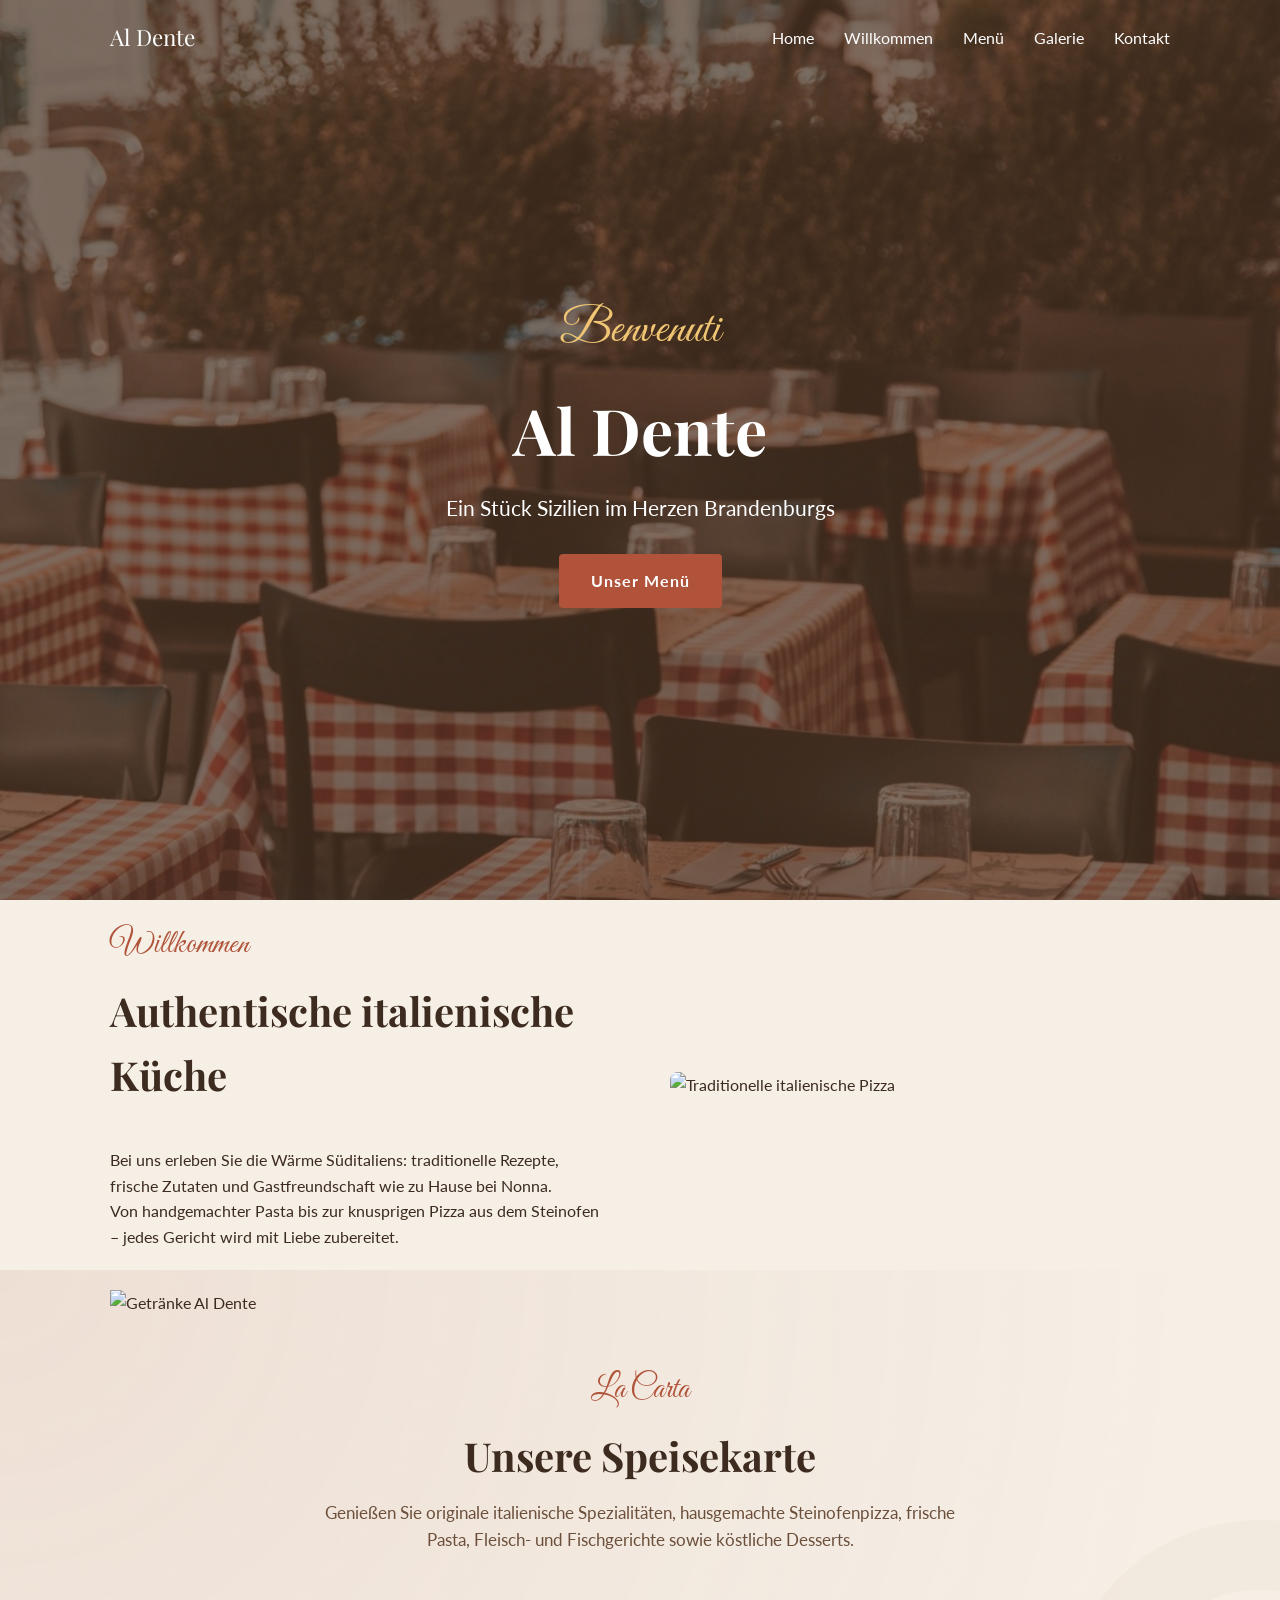
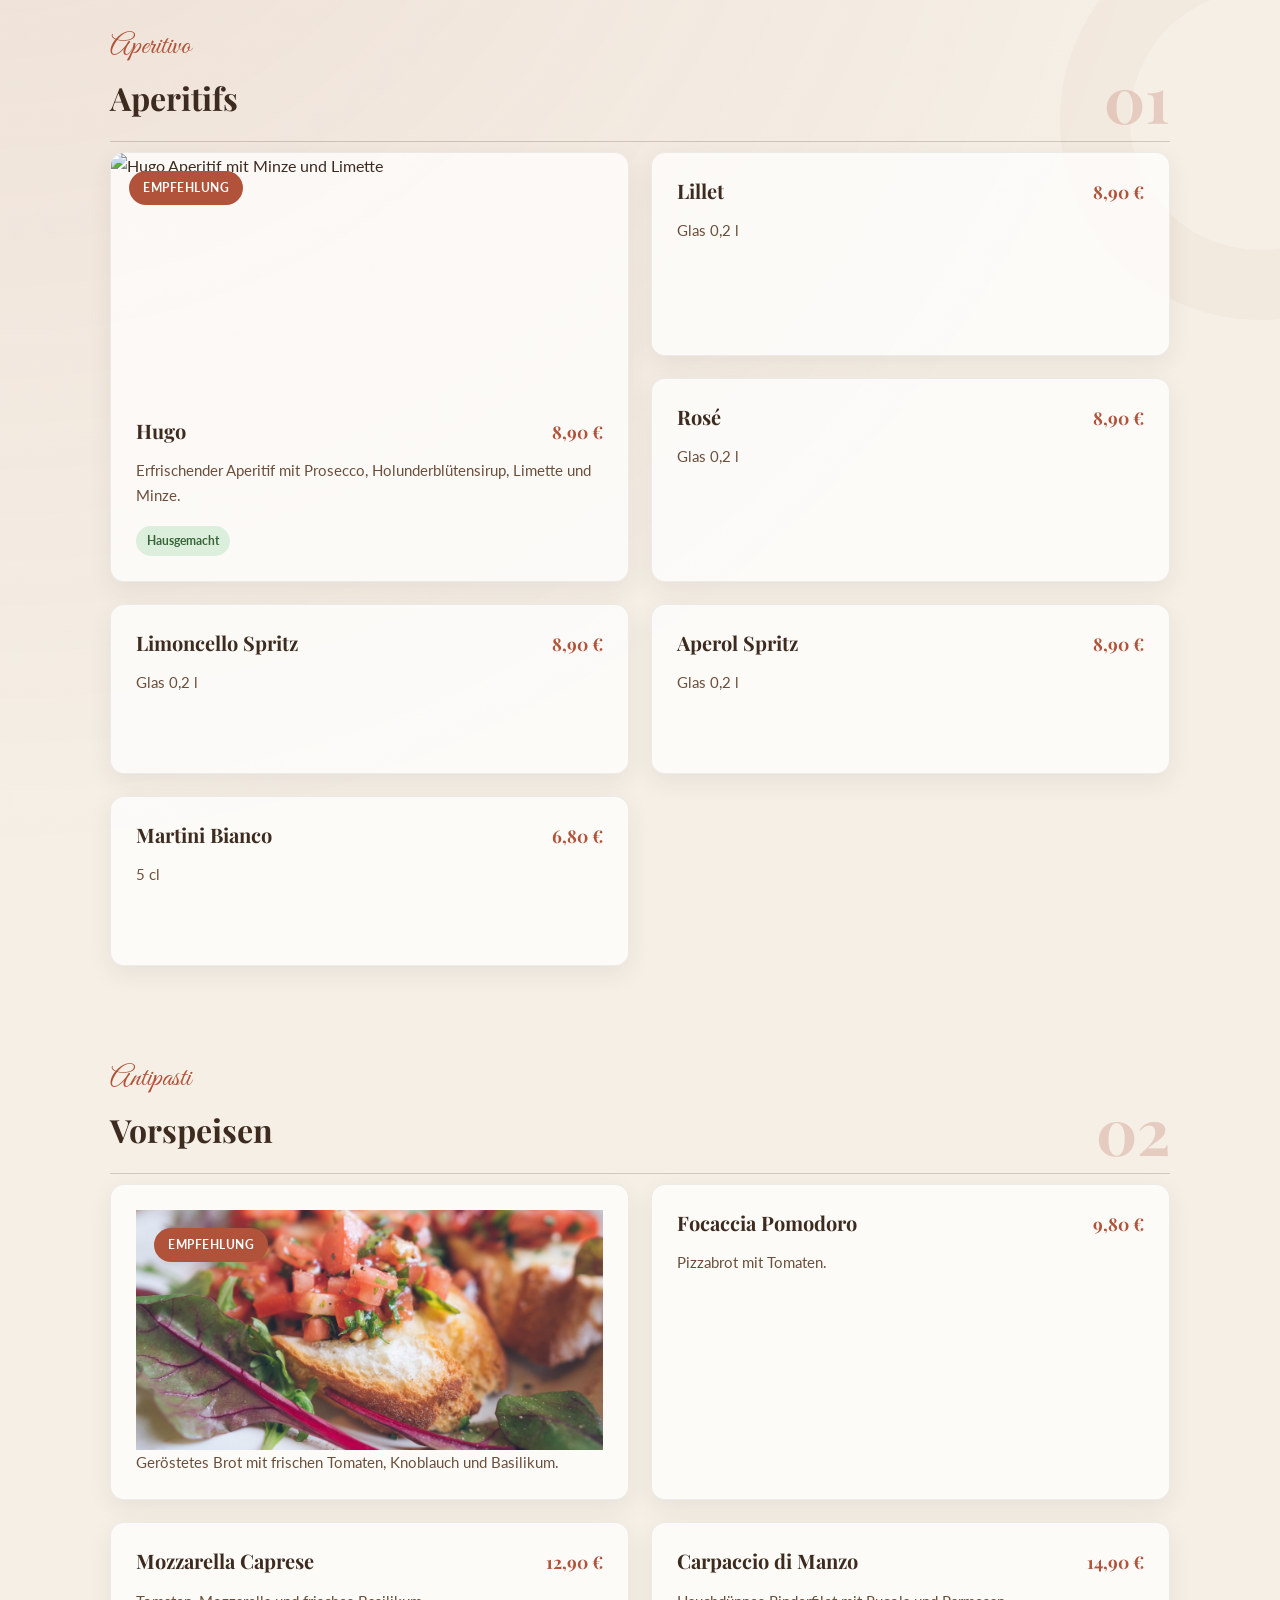
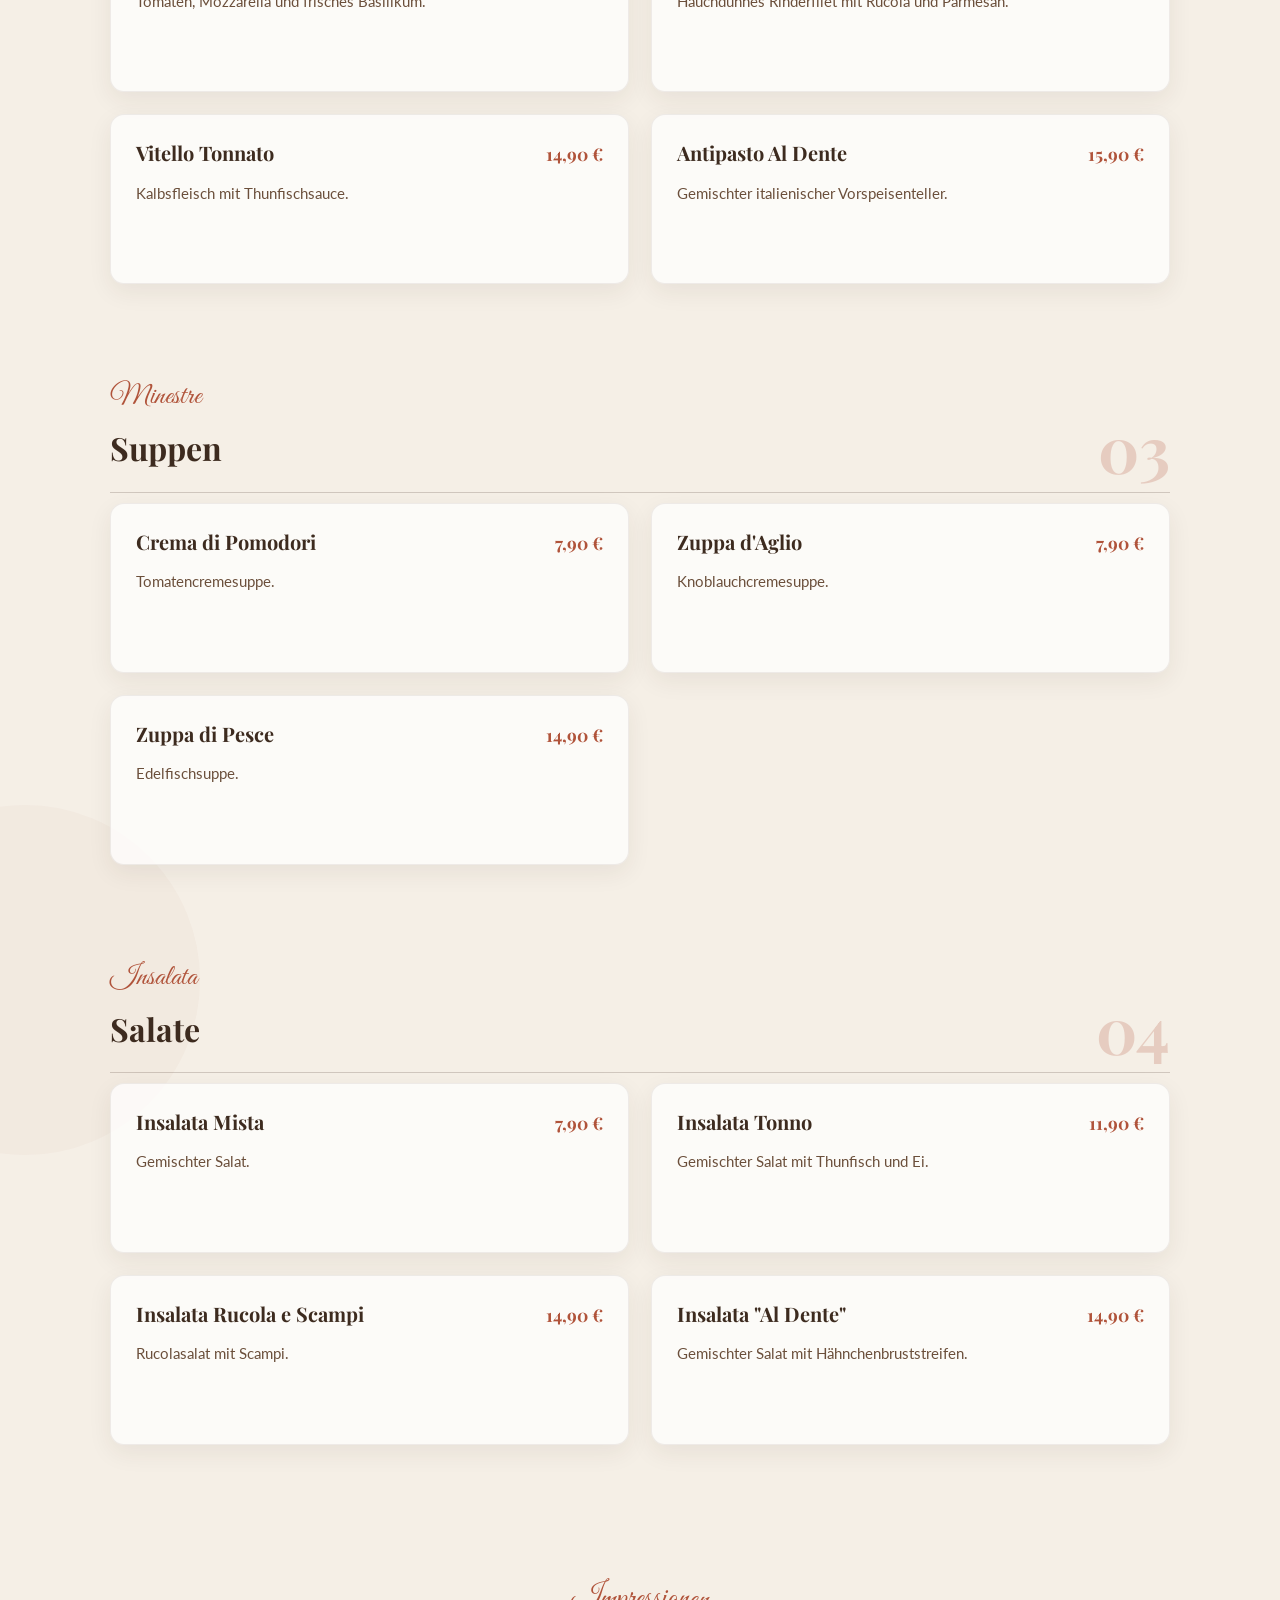
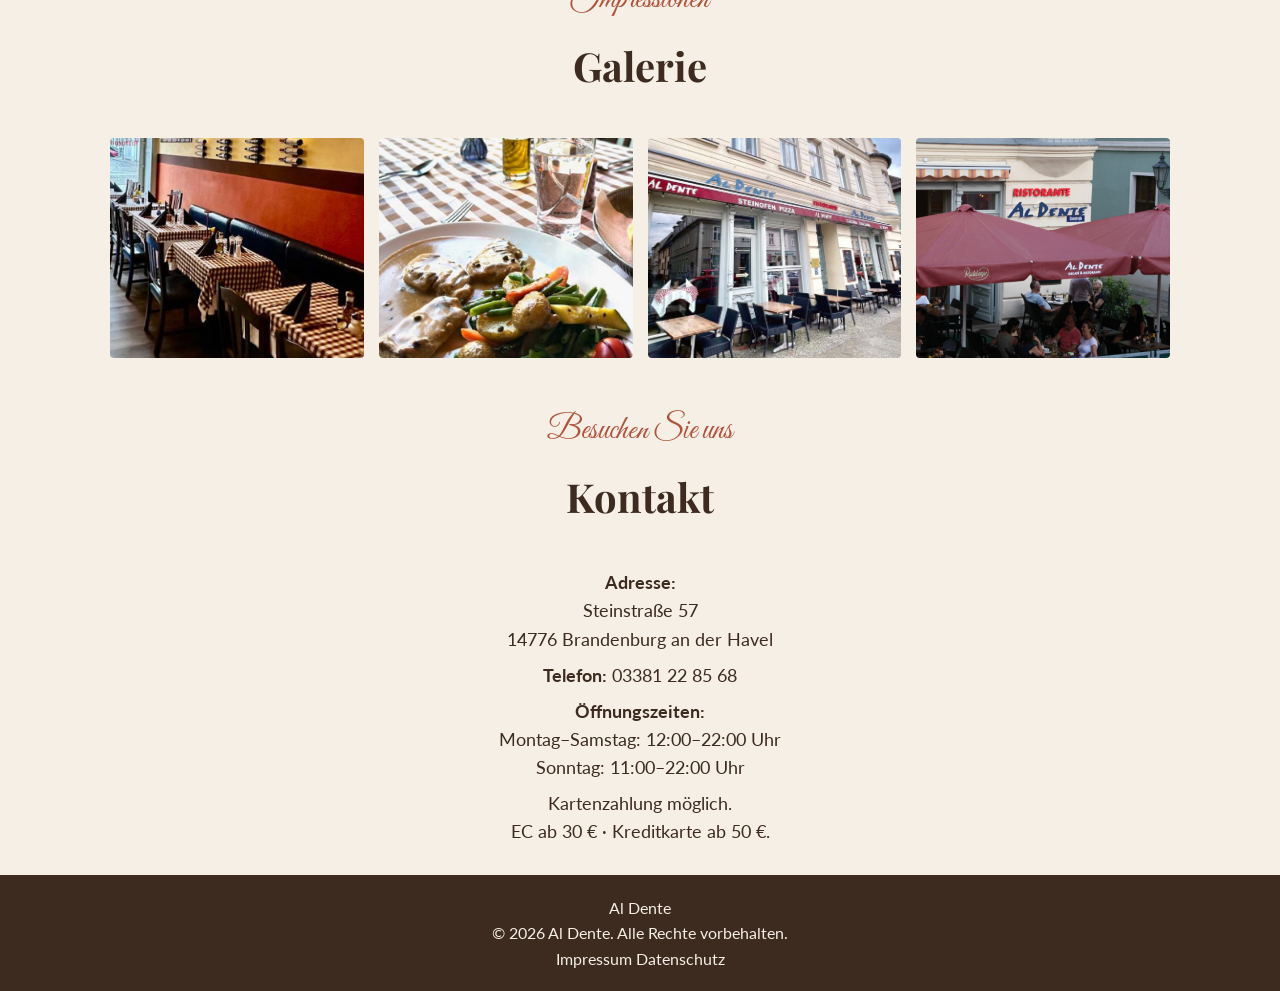
==== index.html @ 830a0940 "Update index.html" ====
<!DOCTYPE html>
<html lang="de">
<head>
  <!-- Zeichensatz UTF-8 = Umlaute (ä, ö, ü) werden korrekt angezeigt -->
  <meta charset="UTF-8" />

  <!-- Damit die Seite auf Handys richtig skaliert wird -->
  <meta name="viewport" content="width=device-width, initial-scale=1.0" />

  <!-- Kurze Beschreibung für Google -->
  <meta name="description" content="Al Dente - Italienische Küche in Brandenburg" />

  <!-- Titel im Browser-Tab -->
  <title>Al Dente - Ein Stück Sizilien in Brandenburg</title>

  <!-- Google Fonts einbinden (elegante Schriftarten für ein Restaurant) -->
  <link rel="preconnect" href="https://fonts.googleapis.com" />
  <link rel="preconnect" href="https://fonts.gstatic.com" crossorigin />
  <link
    href="https://fonts.googleapis.com/css2?family=Playfair+Display:wght@400;700&family=Great+Vibes&family=Lato:wght@300;400;700&display=swap"
    rel="stylesheet"
  />

  <!-- Unsere eigene CSS-Datei einbinden -->
  <link rel="stylesheet" href="style.css" />
</head>

<body>

  <!-- ============================================= -->
  <!-- NAVIGATION (oben, bleibt beim Scrollen sichtbar) -->
  <!-- ============================================= -->
  <header class="header" id="header">
    <nav class="nav">
      <!-- Logo / Name links -->
      <a href="#home" class="logo">Al Dente</a>

      <!-- Burger-Button, nur auf dem Handy sichtbar -->
      <button class="burger" id="burger" aria-label="Menü öffnen">
        <span></span>
        <span></span>
        <span></span>
      </button>

      <!-- Menülinks. Href #home springt zum Element mit id="home" -->
      <ul class="nav-links" id="nav-links">
        <li><a href="#home">Home</a></li>
        <li><a href="#willkommen">Willkommen</a></li>
        <li><a href="#menu">Menü</a></li>
        <li><a href="#galerie">Galerie</a></li>
        <li><a href="/kontakt.html">Kontakt</a></li>
      </ul>
    </nav>
  </header>

  <!-- ============================================= -->
  <!-- HERO: großes Bild ganz oben mit Titel        -->
  <!-- ============================================= -->
  <section class="hero" id="home">
    <!-- Dunkle Ebene über dem Bild, damit die Schrift lesbar bleibt -->
    <div class="hero-overlay"></div>

    <div class="hero-content">
      <p class="hero-sub">Benvenuti</p>
      <h1 class="hero-title">Al Dente</h1>
      <p class="hero-text">Ein Stück Sizilien im Herzen Brandenburgs</p>
      <a href="#menu" class="btn">Unser Menü</a>
    </div>
  </section>

  <!-- ============================================= -->
  <!-- WILLKOMMEN: Text links, Bild rechts          -->
  <!-- ============================================= -->
  <section class="section willkommen" id="willkommen">
    <div class="container two-col">
      <div class="col-text">
        <p class="script">Willkommen</p>
        <h2>Authentische italienische Küche</h2>
        <p>
          Bei uns erleben Sie die Wärme Süditaliens: traditionelle Rezepte,
          frische Zutaten und Gastfreundschaft wie zu Hause bei Nonna.
        </p>
        <p>
          Von handgemachter Pasta bis zur knusprigen Pizza aus dem Steinofen –
          jedes Gericht wird mit Liebe zubereitet.
        </p>
      </div>
      <div class="col-image">
        <!-- alt = Text falls das Bild nicht lädt (wichtig für Barrierefreiheit) -->
        <img src="https://images.unsplash.com/photo-1513104890138-7c749659a591?w=800"
             alt="Traditionelle italienische Pizza" />
      </div>
    </div>
  </section>

  <!-- ============================================= -->
<!-- MENÜ                                          -->
<!-- ============================================= -->
<!-- ============================================= -->
<!-- SPEISEKARTE                                   -->
<!-- ============================================= -->

<section class="section menu" id="menu">

<div class="menu-decoration menu-decoration-one"></div>
<div class="menu-decoration menu-decoration-two"></div>

<div class="container">

<!-- Bild oben über der Speisekarte -->
<div class="menu-cover-image">
    <img src="/images/getränk.jpg" alt="Getränke Al Dente">
</div>

<p class="script center" style="margin-top:50px;">
    La Carta
</p>

<h2 class="center menu-main-title">
    Unsere Speisekarte
</h2>

<p class="menu-intro">
    Genießen Sie originale italienische Spezialitäten,
    hausgemachte Steinofenpizza, frische Pasta,
    Fleisch- und Fischgerichte sowie köstliche Desserts.
</p>

<!-- ========================================= -->
<!-- APERITIFS -->
<!-- ========================================= -->

<div class="menu-category">

<div class="category-heading">
<div>
<p class="category-small">Aperitivo</p>
<h3>Aperitifs</h3>
</div>

<span class="category-number">01</span>

</div>


<div class="food-grid">


<!-- Hugo mit Bild -->

<article class="food-card featured-card">

<div class="food-image">

<img 
src="/images/hugo.jpg"
alt="Hugo Aperitif mit Minze und Limette"
>

<span class="food-badge">Empfehlung</span>

</div>


<div class="food-content">

<div class="food-title-row">
<h4>Hugo</h4>
<span class="food-price">8,90 €</span>
</div>

<p>
Erfrischender Aperitif mit Prosecco,
Holunderblütensirup, Limette und Minze.
</p>

<div class="food-tags">
<span>Hausgemacht</span>
</div>

</div>

</article>



<!-- normale Karten -->


<article class="food-card">
<div class="food-content">

<div class="food-title-row">
<h4>Lillet</h4>
<span class="food-price">8,90 €</span>
</div>

<p>Glas 0,2 l</p>

</div>
</article>



<article class="food-card">
<div class="food-content">

<div class="food-title-row">
<h4>Rosé</h4>
<span class="food-price">8,90 €</span>
</div>

<p>Glas 0,2 l</p>

</div>
</article>



<article class="food-card">
<div class="food-content">

<div class="food-title-row">
<h4>Limoncello Spritz</h4>
<span class="food-price">8,90 €</span>
</div>

<p>Glas 0,2 l</p>

</div>
</article>



<article class="food-card">
<div class="food-content">

<div class="food-title-row">
<h4>Aperol Spritz</h4>
<span class="food-price">8,90 €</span>
</div>

<p>Glas 0,2 l</p>

</div>
</article>



<article class="food-card">
<div class="food-content">

<div class="food-title-row">
<h4>Martini Bianco</h4>
<span class="food-price">6,80 €</span>
</div>

<p>5 cl</p>

</div>
</article>


</div>

</div>


<!-- ========================================= -->
<!-- VORSPEISEN -->
<!-- ========================================= -->


<div class="menu-category">

<div class="category-heading">

<div>
<p class="category-small">Antipasti</p>
<h3>Vorspeisen</h3>
</div>

<span class="category-number">02</span>

</div>


<div class="food-grid">


<article class="food-card">
<div class="food-content">

<div class="food-image">
<img src="/images/bruschetta.jpg" alt="Frische Bruschetta mit Tomaten und Basilikum">
<span class="food-badge">Empfehlung</span>
</div>

<p>
Geröstetes Brot mit frischen Tomaten,
Knoblauch und Basilikum.
</p>

</div>
</article>



<article class="food-card">
<div class="food-content">

<div class="food-title-row">
<h4>Focaccia Pomodoro</h4>
<span class="food-price">9,80 €</span>
</div>

<p>
Pizzabrot mit Tomaten.
</p>

</div>
</article>



<article class="food-card">
<div class="food-content">

<div class="food-title-row">
<h4>Mozzarella Caprese</h4>
<span class="food-price">12,90 €</span>
</div>

<p>
Tomaten, Mozzarella und frisches Basilikum.
</p>

</div>
</article>



<article class="food-card">
<div class="food-content">

<div class="food-title-row">
<h4>Carpaccio di Manzo</h4>
<span class="food-price">14,90 €</span>
</div>

<p>
Hauchdünnes Rinderfilet mit Rucola und Parmesan.
</p>

</div>
</article>



<article class="food-card">
<div class="food-content">

<div class="food-title-row">
<h4>Vitello Tonnato</h4>
<span class="food-price">14,90 €</span>
</div>

<p>
Kalbsfleisch mit Thunfischsauce.
</p>

</div>
</article>



<article class="food-card">
<div class="food-content">

<div class="food-title-row">
<h4>Antipasto Al Dente</h4>
<span class="food-price">15,90 €</span>
</div>

<p>
Gemischter italienischer Vorspeisenteller.
</p>

</div>
</article>


</div>

</div>



<!-- ========================================= -->
<!-- SUPPEN -->
<!-- ========================================= -->


<div class="menu-category">

<div class="category-heading">

<div>
<p class="category-small">Minestre</p>
<h3>Suppen</h3>
</div>

<span class="category-number">03</span>

</div>


<div class="food-grid">


<article class="food-card">
<div class="food-content">
<div class="food-title-row">
<h4>Crema di Pomodori</h4>
<span class="food-price">7,90 €</span>
</div>
<p>Tomatencremesuppe.</p>
</div>
</article>


<article class="food-card">
<div class="food-content">
<div class="food-title-row">
<h4>Zuppa d'Aglio</h4>
<span class="food-price">7,90 €</span>
</div>
<p>Knoblauchcremesuppe.</p>
</div>
</article>


<article class="food-card">
<div class="food-content">
<div class="food-title-row">
<h4>Zuppa di Pesce</h4>
<span class="food-price">14,90 €</span>
</div>
<p>Edelfischsuppe.</p>
</div>
</article>


</div>

</div>


<!-- ========================================= -->
<!-- SALATE -->
<!-- ========================================= -->


<div class="menu-category">

<div class="category-heading">

<div>
<p class="category-small">Insalata</p>
<h3>Salate</h3>
</div>

<span class="category-number">04</span>

</div>


<div class="food-grid">


<article class="food-card">
<div class="food-content">
<div class="food-title-row">
<h4>Insalata Mista</h4>
<span class="food-price">7,90 €</span>
</div>
<p>Gemischter Salat.</p>
</div>
</article>


<article class="food-card">
<div class="food-content">
<div class="food-title-row">
<h4>Insalata Tonno</h4>
<span class="food-price">11,90 €</span>
</div>
<p>Gemischter Salat mit Thunfisch und Ei.</p>
</div>
</article>


<article class="food-card">
<div class="food-content">
<div class="food-title-row">
<h4>Insalata Rucola e Scampi</h4>
<span class="food-price">14,90 €</span>
</div>
<p>Rucolasalat mit Scampi.</p>
</div>
</article>


<article class="food-card">
<div class="food-content">
<div class="food-title-row">
<h4>Insalata "Al Dente"</h4>
<span class="food-price">14,90 €</span>
</div>
<p>Gemischter Salat mit Hähnchenbruststreifen.</p>
</div>
</article>


</div>

</div>


</div>

</section>

  <!-- ============================================= -->
  <!-- GALERIE                                       -->
  <!-- ============================================= -->
  <section class="section galerie" id="galerie"">
    <div class="container">
      <p class="script center">Impressionen</p>
      <h2 class="center">Galerie</h2>

      <div class="gallery-grid">
         <img src="/images/Innen.png" alt="Innen" />
        <img src="/images/Essen1.png" alt="Gericht1" />
        <img src="/images/Draußen2.png" alt="Draußen" />
        <img src="/images/Draußen.png" alt="Draußen" />
      </div>
    </div>
  </section>

  <!-- ============================================= -->
  <!-- KONTAKT                                       -->
  <!-- ============================================= -->
  <section class="section kontakt" id="kontakt">
    <div class="container center">
<p class="script" style= "font-size: 2rem">Besuchen Sie uns</p>
      <h2>Kontakt</h2>

<p>
<strong>Adresse:</strong><br>
Steinstraße 57<br>
14776 Brandenburg an der Havel
</p>

<p>
<strong>Telefon:</strong>
03381 22 85 68
</p>

<p>
<strong>Öffnungszeiten:</strong><br>
Montag–Samstag: 12:00–22:00 Uhr<br>
Sonntag: 11:00–22:00 Uhr
</p>

<p>
Kartenzahlung möglich.<br>
EC ab 30 € · Kreditkarte ab 50 €.
</p>
  </section>

  <!-- Footer -->
  <footer class="footer">

    <div class="footer-content">

      <p class="footer-title">
        Al Dente
      </p>

      <p>
        &copy; 2026 Al Dente. Alle Rechte vorbehalten.
      </p>

      <div class="footer-links">
        <a href="impressum.html">Impressum</a>
        <a href="datenschutz.html">Datenschutz</a>
      </div>

    </div>

  </footer>

  <!-- JavaScript ganz am Ende laden (Seite ist dann schon fertig) -->
  <script src="script.js"></script>
</body>
</html>
---- style.css ----
* {
  margin: 0;             /* Kein Außenabstand */
  padding: 0;            /* Kein Innenabstand */
  box-sizing: border-box;/* Padding zählt zur Gesamtbreite dazu */
}

/* :root = Wurzel des Dokuments. Hier speichern wir Farben als Variablen.
   Vorteil: Wenn ich eine Farbe ändern will, muss ich es nur an EINER Stelle machen. */
:root {
  --cream: #f5efe6;        /* Cremeweiß (Hintergrund) */
  --terracotta: #b0533a;   /* Rot-Orange (Akzent) */
  --warm-brown: #3d2b1f;   /* Warmes Dunkelbraun (Text) */
  --light-brown: #6b4f3b;
}

/* Grundschrift für die ganze Seite */
body {
  font-family: 'Lato', sans-serif;  /* Lato = moderne, gut lesbare Schrift */
  color: var(--warm-brown);         /* Textfarbe aus Variable */
  background: var(--cream);
  line-height: 1.6;                 /* Zeilenabstand für bessere Lesbarkeit */
}

/* Überschriften bekommen eine elegante Serif-Schrift */
h1, h2, h3 {
  font-family: 'Playfair Display', serif;
  font-weight: 700;
}

/* Bilder sollen nie breiter als ihr Container werden */
img {
  max-width: 100%;
  display: block;
}

/* Alle Links: kein Unterstrich, Farbe erben */
a {
  text-decoration: none;
  color: inherit;
}

/* Zentraler Container: begrenzt die Breite auf max. 1100px und zentriert */
.container {
  max-width: 1100px;
  margin: 0 auto;      /* auto links + rechts = zentriert */
  padding: 0 20px;     /* Abstand zum Rand auf schmalen Bildschirmen */
}

.center { text-align: center; }

/* Elegante Schreibschrift für kleine "Willkommen"-Texte */
.script {
  font-family: 'Great Vibes', cursive;
  color: var(--terracotta);
  font-size: 2rem;
  margin-bottom: 0.5rem;
}

/* ==========================================================
   2. NAVIGATION
   position: fixed = bleibt immer oben, auch beim Scrollen
   ========================================================== */
.header {
  position: fixed;
  top: 0;
  left: 0;
  width: 100%;
  z-index: 1000;         /* Liegt über allen anderen Elementen */
  padding: 20px 0;
  transition: all 0.3s;  /* Sanfter Übergang beim Scrollen */
  background: transparent;
}

/* Wenn die Seite gescrollt ist, fügt unser JS die Klasse .scrolled hinzu */
.header.scrolled {
  background: var(--cream);
  padding: 12px 0;
  box-shadow: 0 2px 10px rgba(0,0,0,0.1);
}

.nav {
  max-width: 1100px;
  margin: 0 auto;
  padding: 0 20px;
  display: flex;                   /* Flexbox = Elemente nebeneinander */
  justify-content: space-between;  /* Logo links, Links rechts */
  align-items: center;             /* Vertikal mittig */
}

.logo {
  font-family: 'Playfair Display', serif;
  font-size: 1.4rem;
  color: white;                    /* Weiß, weil Hero dunkel ist */
}

.header.scrolled .logo {
  color: var(--warm-brown);        /* Nach dem Scrollen dunkel */
}

/* Die Liste der Menülinks */
.nav-links {
  list-style: none;                /* Keine Punkte vor den Einträgen */
  display: flex;
  gap: 30px;                       /* Abstand zwischen den Links */
}

.nav-links a {
  color: white;
  font-weight: 400;
  transition: color 0.2s;
}

.nav-links a:hover {
  color: var(--terracotta);
}

.header.scrolled .nav-links a {
  color: var(--warm-brown);
}

/* Burger-Button ist standardmäßig unsichtbar (nur auf Handy sichtbar) */
.burger {
  display: none;
  background: none;
  border: none;
  cursor: pointer;
  flex-direction: column;
  gap: 5px;
}
.burger span {
  width: 25px;
  height: 3px;
  background: white;
}
.header.scrolled .burger span { background: var(--warm-brown); }

/* ==========================================================
   3. HERO-SEKTION
   ========================================================== */
.hero {
  height: 100vh;                   /* 100vh = 100% der Bildschirmhöhe */
  /* Hintergrundbild aus dem Internet */
  background: url('/images/hero.png')
              center/cover no-repeat;
  position: relative;              /* Damit Overlay absolut positioniert werden kann */
  display: flex;
  align-items: center;
  justify-content: center;
  color: white;
  text-align: center;
}

/* Dunkle transparente Schicht über dem Bild */
.hero-overlay {
  position: absolute;
  inset: 0;                        /* Kurzform für top/right/bottom/left: 0 */
  background: rgba(0, 0, 0, 0.30); /* Schwarz mit 55% Deckkraft */
}

.hero-content {
  position: relative;              /* Damit es ÜBER dem Overlay liegt */
  z-index: 1;
  padding: 20px;
}

.hero-sub {
  font-family: 'Great Vibes', cursive;
  font-size: 3rem;
  color: #f0c674;
}

.hero-title {
  font-size: 4rem;
  margin: 10px 0;
}

.hero-text {
  font-size: 1.3rem;
  margin-bottom: 30px;
}

/* Button-Stil */
.btn {
  display: inline-block;
  background: var(--terracotta);
  color: white;
  padding: 14px 32px;
  border-radius: 4px;
  font-weight: 700;
  letter-spacing: 1px;
  transition: background 0.2s;
}
.btn:hover { background: #8f3e29; }

/* ==========================================================
   4. ALLGEMEINE SEKTIONEN
   ========================================================== */
.section {
  padding: 20px 0;                /* Viel Luft oben + unten */
}

.section h2 {
  font-size: 2.5rem;
  margin-bottom: 40px;
}

/* Zwei-Spalten-Layout (Text + Bild) */
.two-col {
  display: grid;
  grid-template-columns: 1fr 1fr;  /* Zwei gleich breite Spalten */
  gap: 60px;
  align-items: center;
}

.col-image img {
  border-radius: 8px;
}

/* ==========================================================
   FANCY MENÜ
   ========================================================== */

.menu {
  position: relative;
  overflow: hidden;
  background:
    radial-gradient(
      circle at top left,
      rgba(176, 83, 58, 0.10),
      transparent 32%
    ),
    var(--cream);
}

.menu-main-title {
  margin-bottom: 12px !important;
}

.menu-intro {
  max-width: 650px;
  margin: 0 auto 70px;
  color: var(--light-brown);
  font-size: 1.05rem;
  text-align: center;
}

.menu-category {
  position: relative;
  margin-bottom: 90px;
}

.category-heading {
  display: flex;
  align-items: flex-end;
  justify-content: space-between;
  gap: 30px;

  margin-bottom: 10px;
  padding-bottom: 18px;

  border-bottom: 1px solid rgba(61, 43, 31, 0.20);
}

.category-heading h3 {
  margin: 0;
  color: var(--warm-brown);
  font-size: 2rem;
}

.category-small {
  margin-bottom: 2px;
  color: var(--terracotta);
  font-family: "Great Vibes", cursive;
  font-size: 1.8rem;
}

.category-number {
  color: rgba(176, 83, 58, 0.22);
  font-family: "Playfair Display", serif;
  font-size: 4rem;
  font-weight: 700;
  line-height: 0.8;
}

.category-description {
  margin: 0 0 28px;
  color: var(--light-brown);
}

.food-grid {
  display: grid;
  grid-template-columns: repeat(2, 1fr);
  gap: 22px;
}

.food-card {
  position: relative;
  overflow: hidden;

  display: flex;
  flex-direction: column;

  min-height: 170px;

  border: 1px solid rgba(61, 43, 31, 0.08);
  border-radius: 14px;

  background: rgba(255, 255, 255, 0.72);
  box-shadow: 0 8px 25px rgba(61, 43, 31, 0.07);

  transition:
    transform 0.3s ease,
    box-shadow 0.3s ease,
    border-color 0.3s ease;
}

.food-card::before {
  content: "";
  position: absolute;
  top: 0;
  left: 0;

  width: 4px;
  height: 100%;

  background: var(--terracotta);

  transform: scaleY(0);
  transform-origin: bottom;
  transition: transform 0.3s ease;
}

.food-card:hover {
  transform: translateY(-6px);
  border-color: rgba(176, 83, 58, 0.25);
  box-shadow: 0 16px 35px rgba(61, 43, 31, 0.14);
}

.food-card:hover::before {
  transform: scaleY(1);
}

.food-content {
  padding: 25px;
}

.food-title-row {
  display: flex;
  align-items: flex-start;
  justify-content: space-between;
  gap: 20px;

  margin-bottom: 12px;
}

.food-title-row h4 {
  color: var(--warm-brown);
  font-family: "Playfair Display", serif;
  font-size: 1.25rem;
  line-height: 1.25;
}

.food-price {
  flex-shrink: 0;

  color: var(--terracotta);
  font-family: "Playfair Display", serif;
  font-size: 1.1rem;
  font-weight: 700;
}

.food-content p {
  color: var(--light-brown);
  font-size: 0.96rem;
}

.food-tags {
  display: flex;
  flex-wrap: wrap;
  gap: 8px;

  margin-top: 18px;
}

.food-tags span {
  padding: 5px 11px;

  border-radius: 50px;

  background-color: #dcefdc;
  color: #376438;

  font-size: 0.78rem;
  font-weight: 700;
}

.food-tags .spicy {
  background-color: #ffd8d4;
  color: #a22d22;
}

.featured-card {
  grid-row: span 2;
}

.food-image {
  position: relative;
  height: 240px;
  overflow: hidden;
}

.food-image img {
  width: 100%;
  height: 100%;
  object-fit: cover;

  transition: transform 0.5s ease;
}

.featured-card:hover .food-image img {
  transform: scale(1.06);
}

.food-badge {
  position: absolute;
  top: 18px;
  left: 18px;

  padding: 7px 14px;

  border-radius: 50px;

  background-color: var(--terracotta);
  color: white;

  font-size: 0.78rem;
  font-weight: 700;
  letter-spacing: 0.5px;
  text-transform: uppercase;
}

/* Großes Pizza-/Salami-Bild */

.pizza-banner {
  position: relative;
  min-height: 390px;
  margin-bottom: 55px;

  display: flex;
  align-items: center;
  justify-content: center;

  overflow: hidden;

  border-radius: 16px;
  box-shadow: 0 20px 45px rgba(61, 43, 31, 0.20);
}

.pizza-banner img {
  position: absolute;
  inset: 0;

  width: 100%;
  height: 100%;
  object-fit: cover;
}

.pizza-banner-overlay {
  position: absolute;
  inset: 0;

  background:
    linear-gradient(
      90deg,
      rgba(42, 25, 16, 0.88),
      rgba(42, 25, 16, 0.35)
    );
}

.pizza-banner-content {
  position: relative;
  z-index: 1;

  width: 100%;
  max-width: 650px;
  margin-right: auto;
  padding: 60px;

  color: white;
}

.pizza-banner-content p {
  margin-bottom: 5px;

  color: #f0c674;
  font-family: "Great Vibes", cursive;
  font-size: 2.2rem;
}

.pizza-banner-content h3 {
  margin-bottom: 15px;
  font-size: 2.6rem;
  line-height: 1.15;
}

.pizza-banner-content span {
  display: block;
  max-width: 520px;
  font-size: 1.05rem;
}

/* Dekoration im Hintergrund */

.menu-decoration {
  position: absolute;
  border-radius: 50%;
  pointer-events: none;
}

.menu-decoration-one {
  top: 250px;
  right: -180px;

  width: 400px;
  height: 400px;

  border: 70px solid rgba(176, 83, 58, 0.04);
}

.menu-decoration-two {
  bottom: 400px;
  left: -150px;

  width: 350px;
  height: 350px;

  background: rgba(176, 83, 58, 0.035);
}

/* Handy */

@media (max-width: 768px) {
  .menu-intro {
    margin-bottom: 50px;
  }

  .menu-category {
    margin-bottom: 65px;
  }

  .category-heading h3 {
    font-size: 1.65rem;
  }

  .category-number {
    font-size: 3rem;
  }

  .food-grid {
    grid-template-columns: 1fr;
  }

  .featured-card {
    grid-row: auto;
  }

  .food-image {
    height: 210px;
  }

  .food-title-row {
    gap: 12px;
  }

  .food-title-row h4 {
    font-size: 1.15rem;
  }

  .pizza-banner {
    min-height: 370px;
  }

  .pizza-banner-content {
    padding: 35px 25px;
  }

  .pizza-banner-content h3 {
    font-size: 2rem;
  }
}

/* ==========================================================
   6. GALERIE
   ========================================================== */
.gallery-grid {
  display: grid;
  /* 4 Spalten auf Desktop */
  grid-template-columns: repeat(4, 1fr);
  gap: 15px;
}
.gallery-grid img {
  height: 220px;
  width: 100%;
  object-fit: cover;               /* Bild wird zugeschnitten, nicht verzerrt */
  border-radius: 4px;
}

/* ==========================================================
   7. KONTAKT & FOOTER
   ========================================================== */
.kontakt { background: rgba(176, 83, 58, 0.10), }
.kontakt p { margin: 8px 0; font-size: 1.1rem; }
.title-kontakt {font-size: 2.1rem;  }

.footer {
  background: var(--warm-brown);
  color: var(--cream);
  text-align: center;
  padding: 20px;
}

 /* ==========================================================
       7. ANFAHRT
       ========================================================== */

       .route{
      margin-top: 30px;
      font-size: 1.5rem;
     font-family: 'Playfair Display', serif;
      text-align: center;
      min-height: 100px;
      display: flex;
      align-items: center;
      justify-content: center;
      padding: 30px;
      border-radius: 8px;
      color: var(--white);
      background:
        linear-gradient(
          rgba(61, 43, 31, 0.72),
          rgba(61, 43, 31, 0.72)
        ),
        url("/images/innen1.png") center / cover no-repeat;

    }



/* ==========================================================
   8. RESPONSIVE (Handy & Tablet)
   @media = "wenn der Bildschirm max. 768px breit ist, dann..."
   ========================================================== */
@media (max-width: 768px) {

  /* Menü-Links: erst unsichtbar, werden per JS eingeblendet */
  .nav-links {
    position: absolute;
    top: 100%;
    right: 0;
    background: var(--cream);
    flex-direction: column;
    width: 200px;
    padding: 20px;
    display: none;                 /* Standardmäßig versteckt */
  }

  /* Klasse .open wird per JS gesetzt */
  .nav-links.open { display: flex; }

  .nav-links a { color: var(--warm-brown); }

  .burger { display: flex; }       /* Burger anzeigen */

  .hero-title { font-size: 2.5rem; }
  .hero-sub   { font-size: 2rem; }

  /* Zwei-Spalten werden zu einer Spalte */
  .two-col { grid-template-columns: 1fr; }

  /* Galerie: 2 statt 4 Spalten */
  .gallery-grid { grid-template-columns: 1fr 1fr; }
}
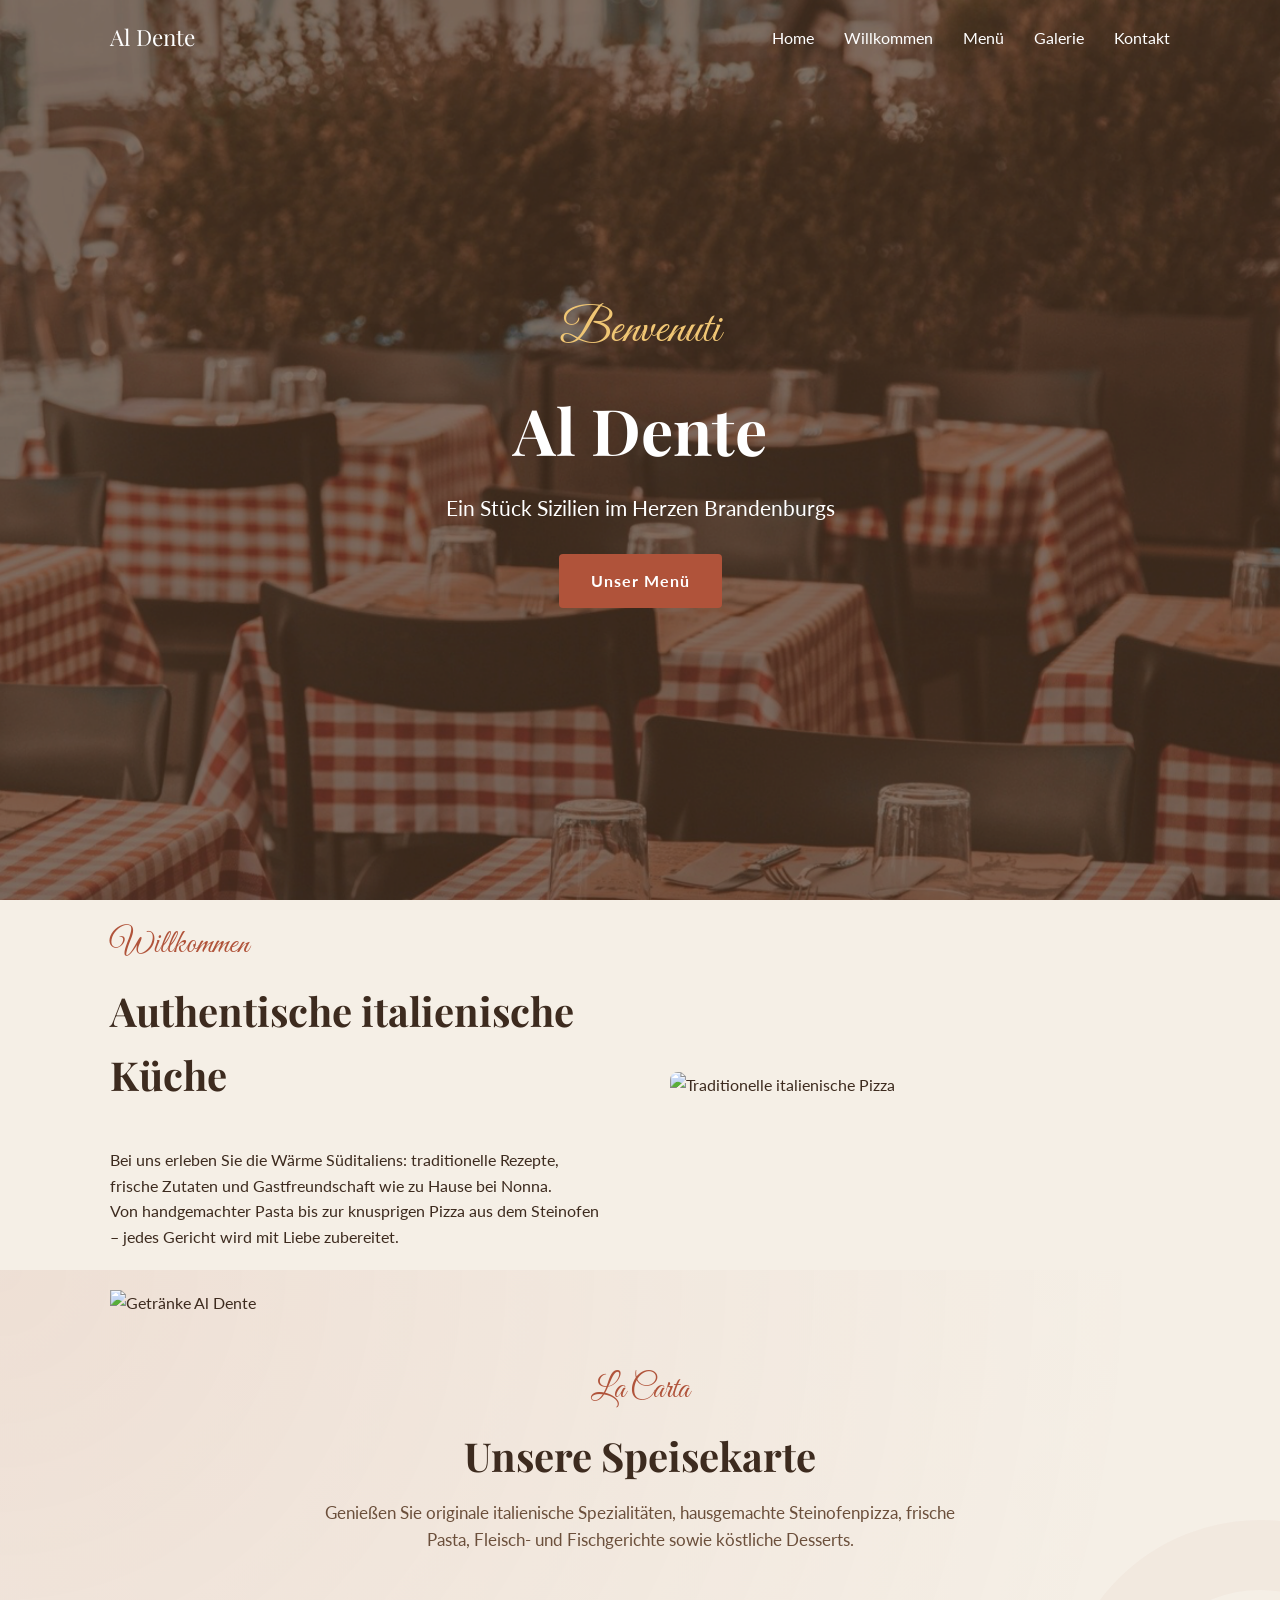
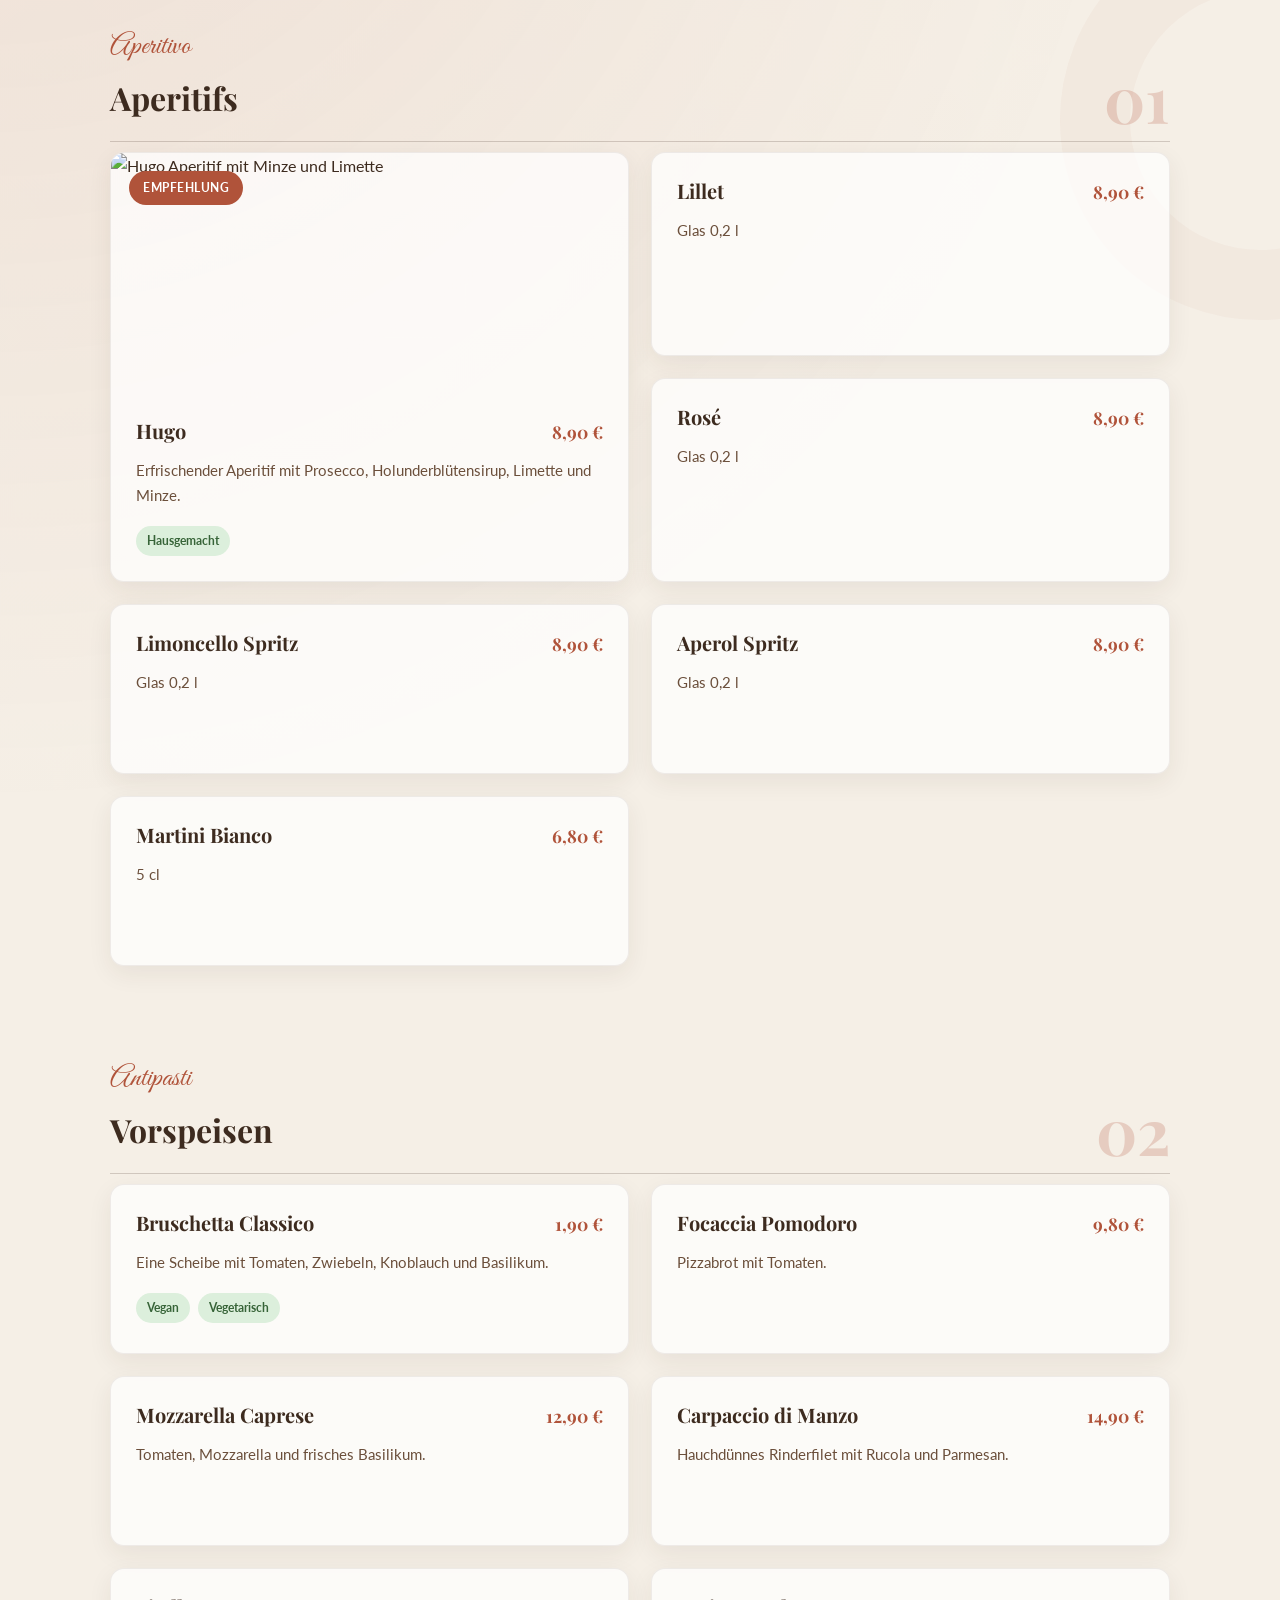
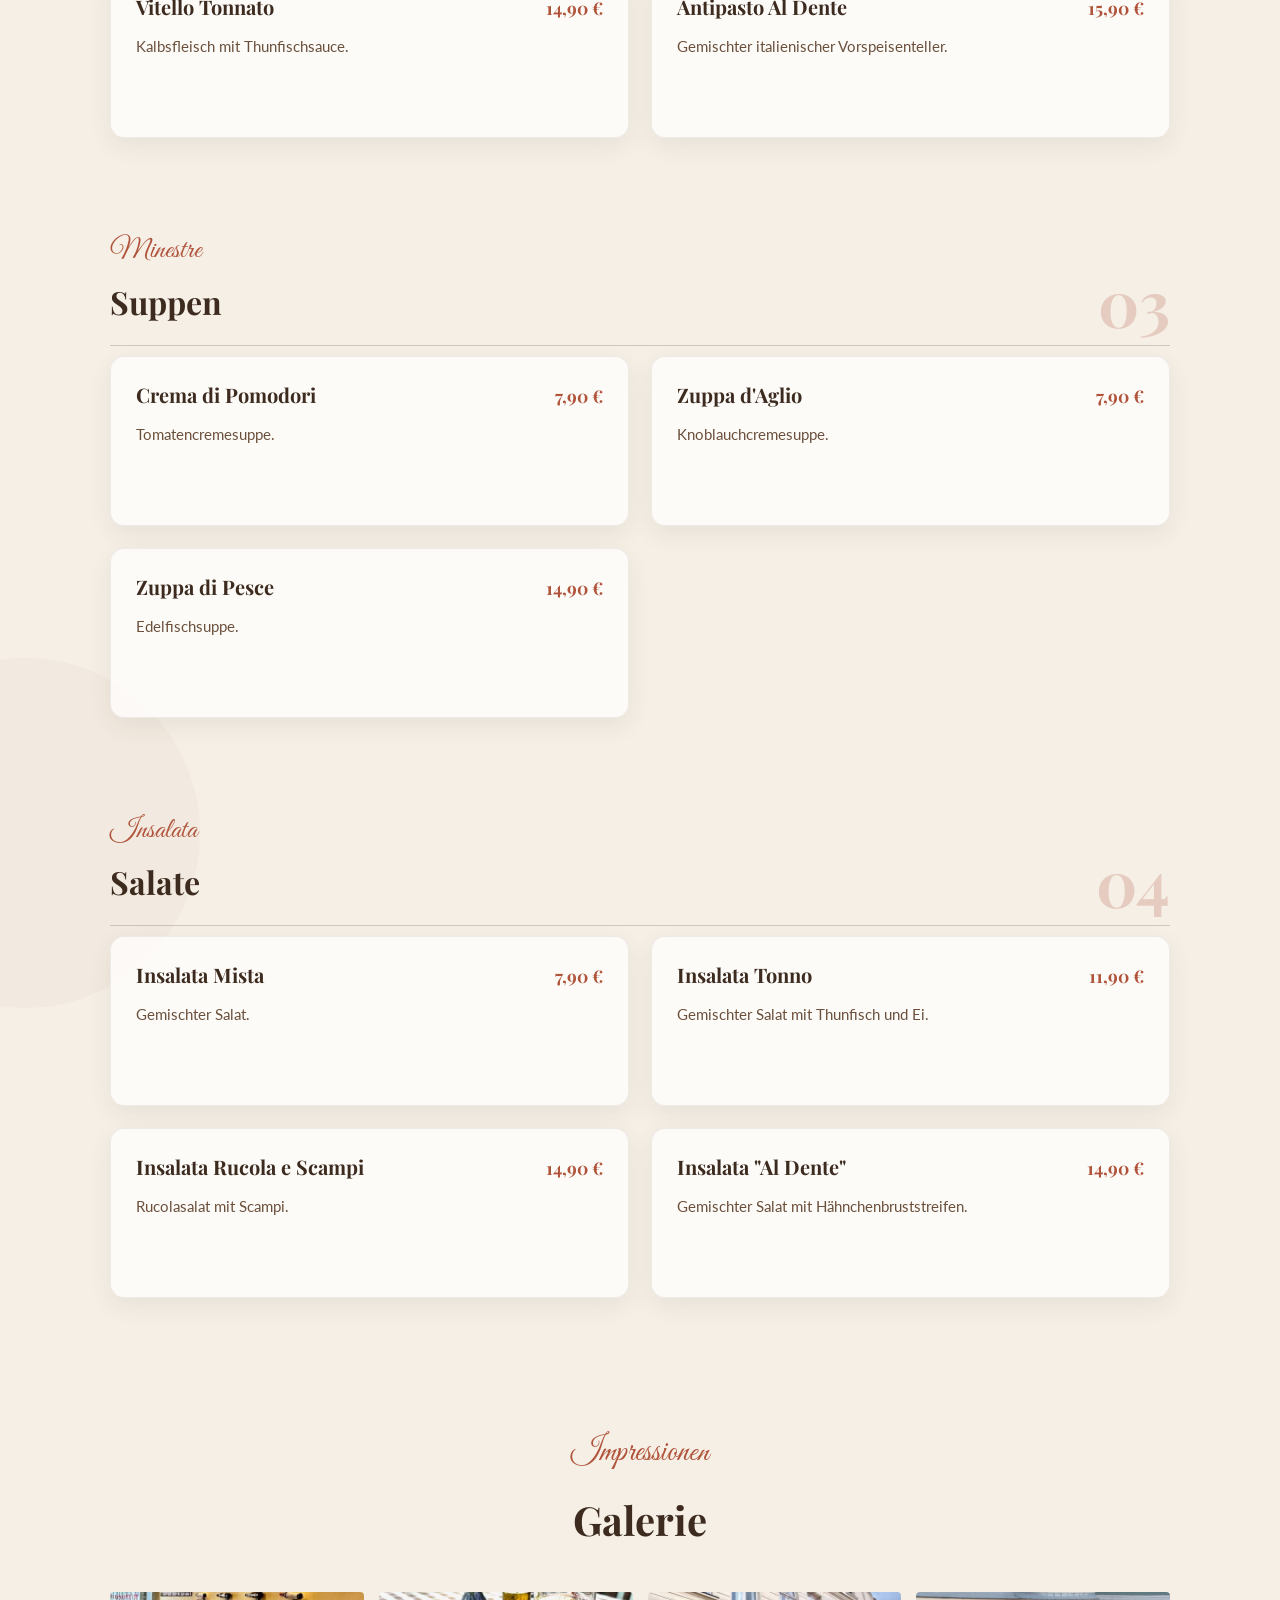
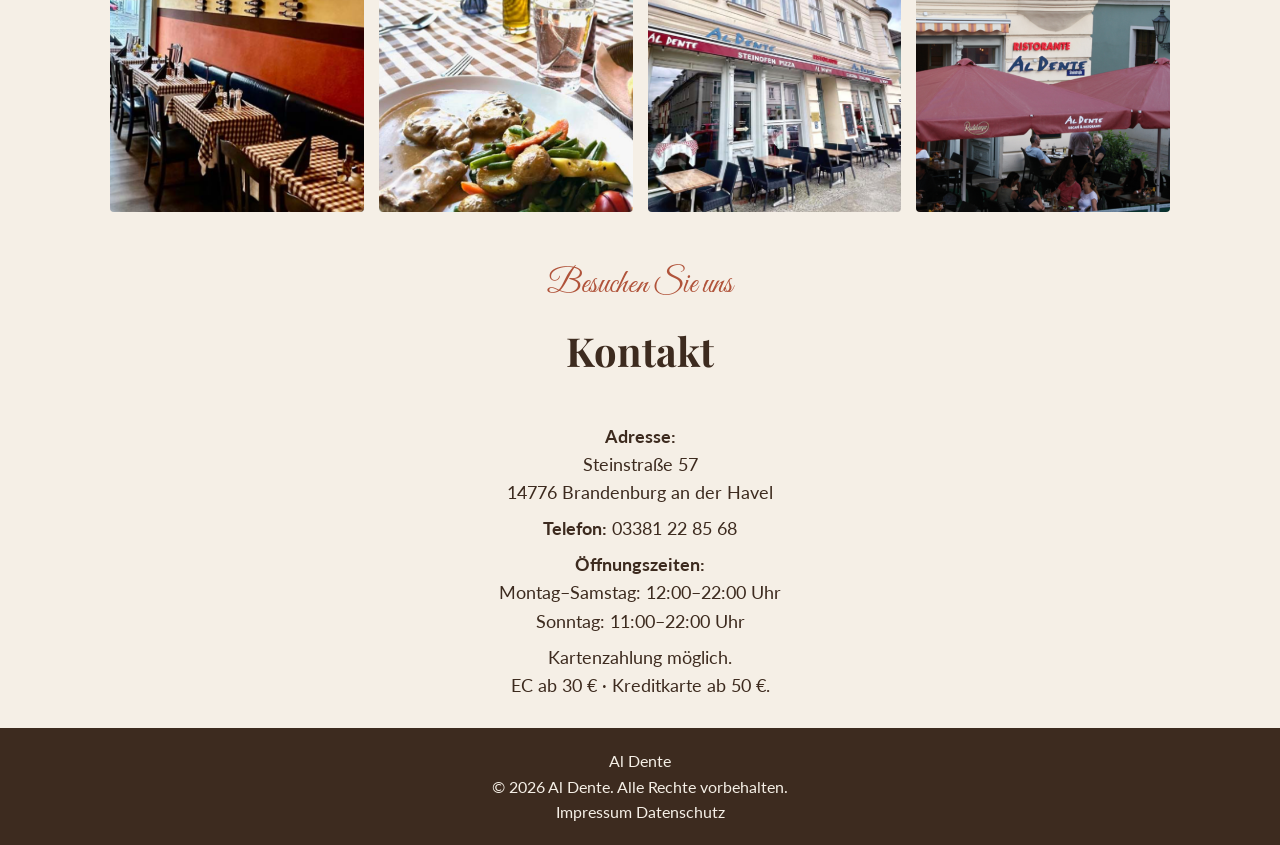
==== commit 6506deb7: "Update index.html" ====
--- a/index.html
+++ b/index.html
@@ -288,21 +288,26 @@
 <div class="food-grid">
 
 
-<article class="food-card">
-<div class="food-content">
-
-<div class="food-image">
-<img src="/images/bruschetta.jpg" alt="Frische Bruschetta mit Tomaten und Basilikum">
-<span class="food-badge">Empfehlung</span>
-</div>
-
-<p>
-Geröstetes Brot mit frischen Tomaten,
-Knoblauch und Basilikum.
-</p>
-
-</div>
-</article>
+
+        <article class="food-card">
+
+          <div class="food-content">
+            <div class="food-title-row">
+              <h4>Bruschetta Classico</h4>
+              <span class="food-price">1,90 €</span>
+            </div>
+
+            <p>
+              Eine Scheibe mit Tomaten, Zwiebeln, Knoblauch und Basilikum.
+            </p>
+
+            <div class="food-tags">
+              <span>Vegan</span>
+              <span>Vegetarisch</span>
+            </div>
+          </div>
+
+        </article>
 
 
 
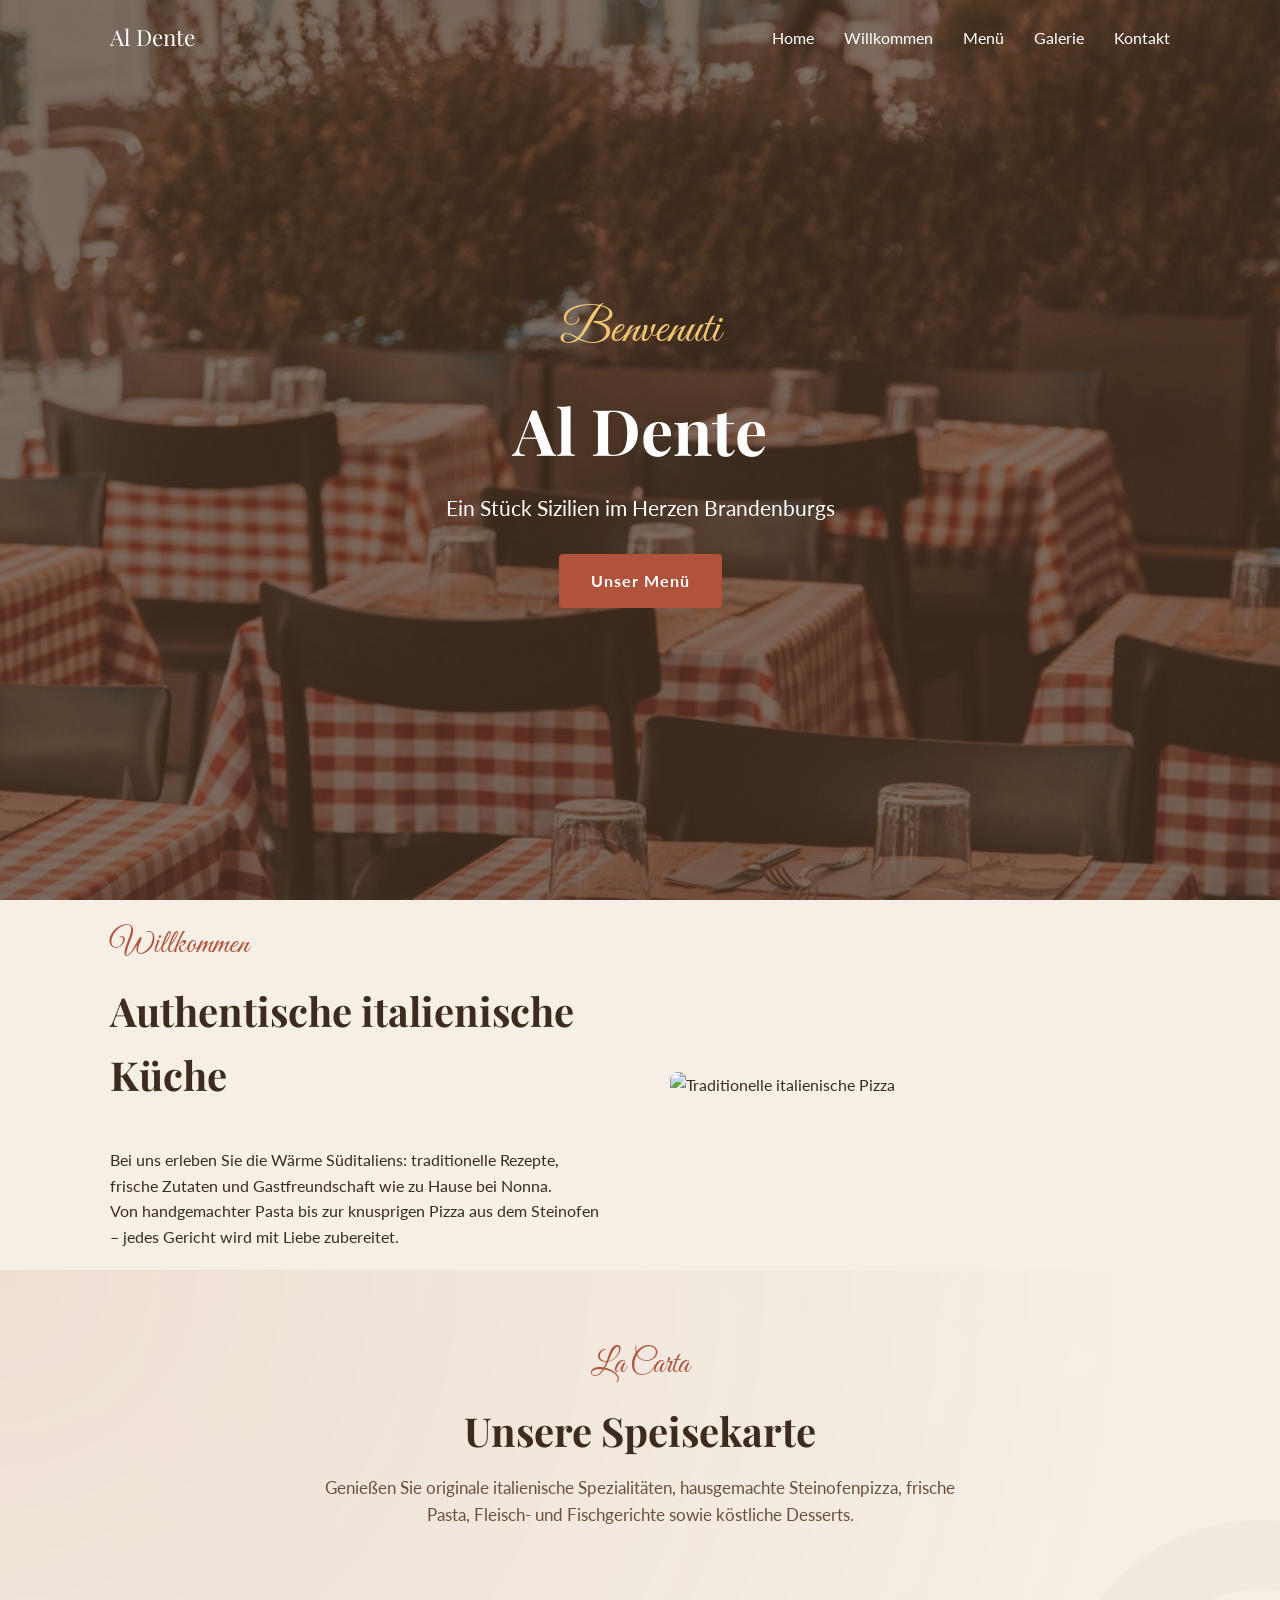
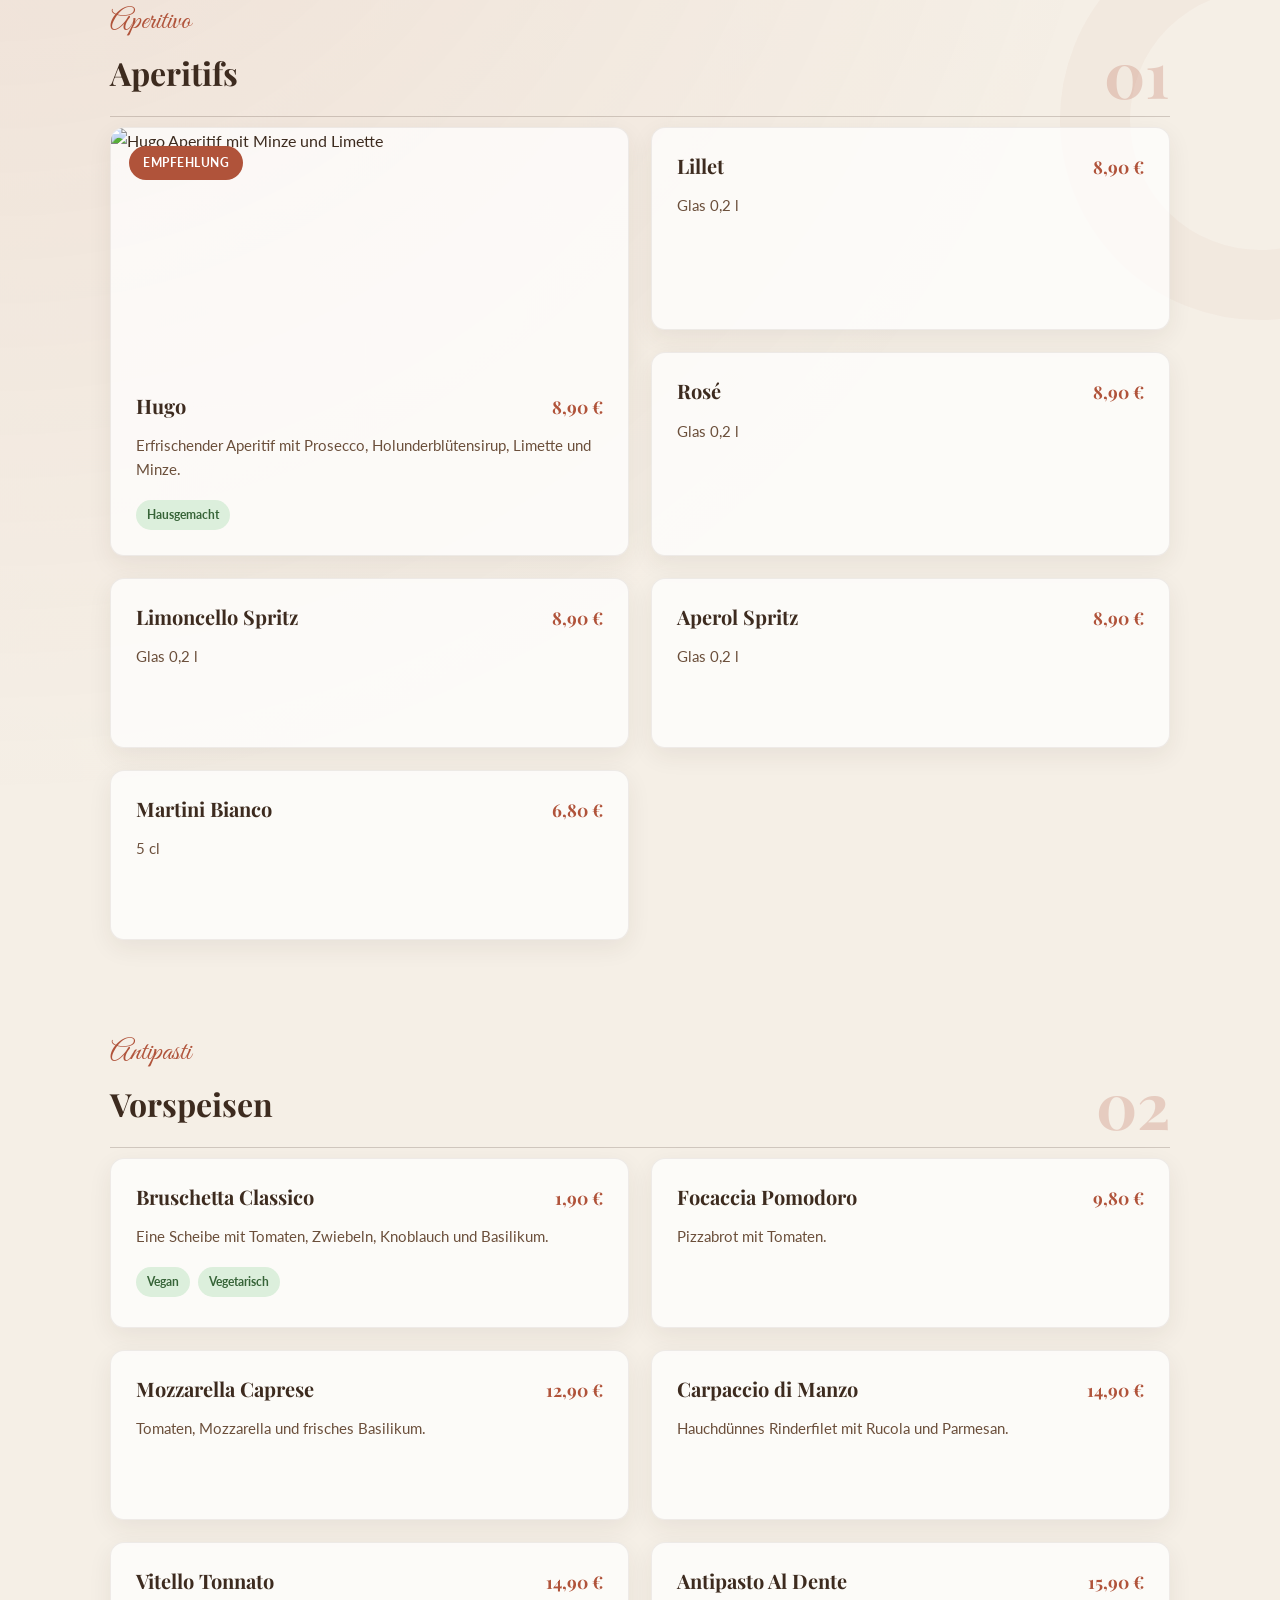
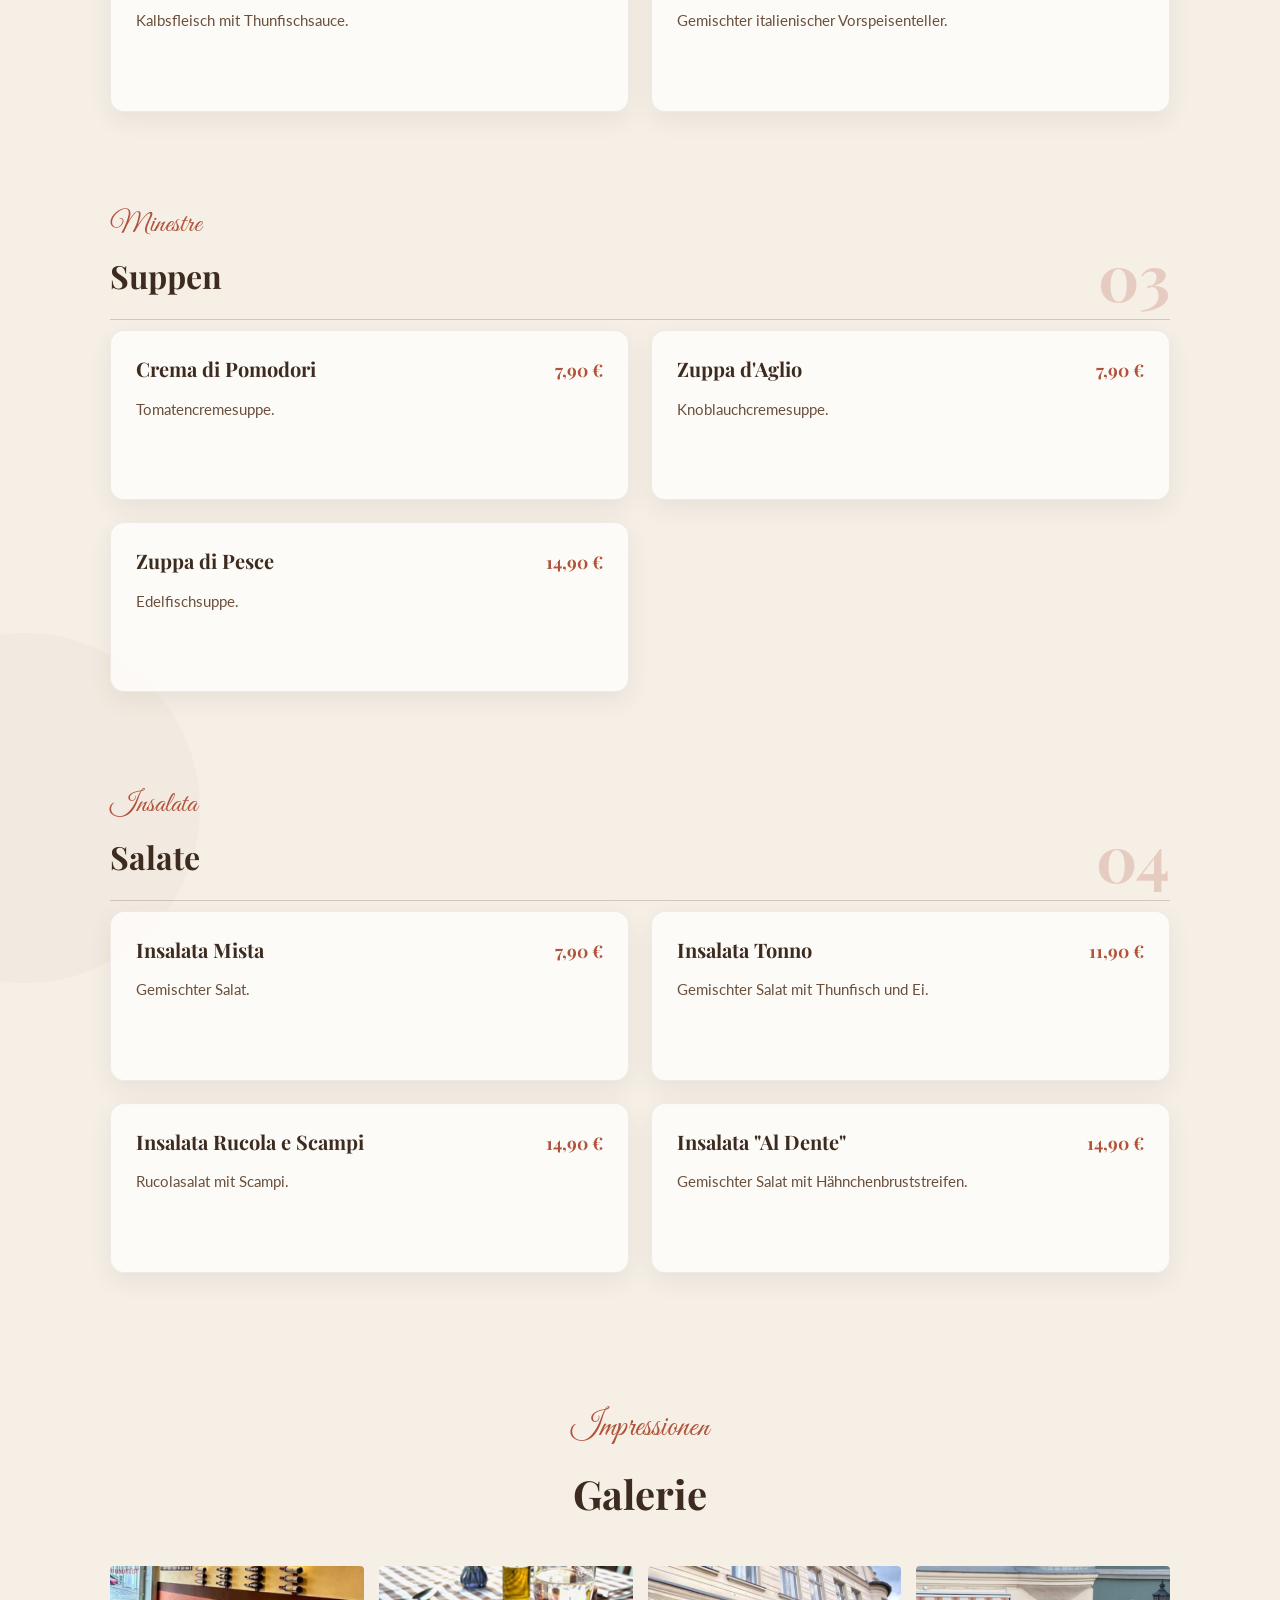
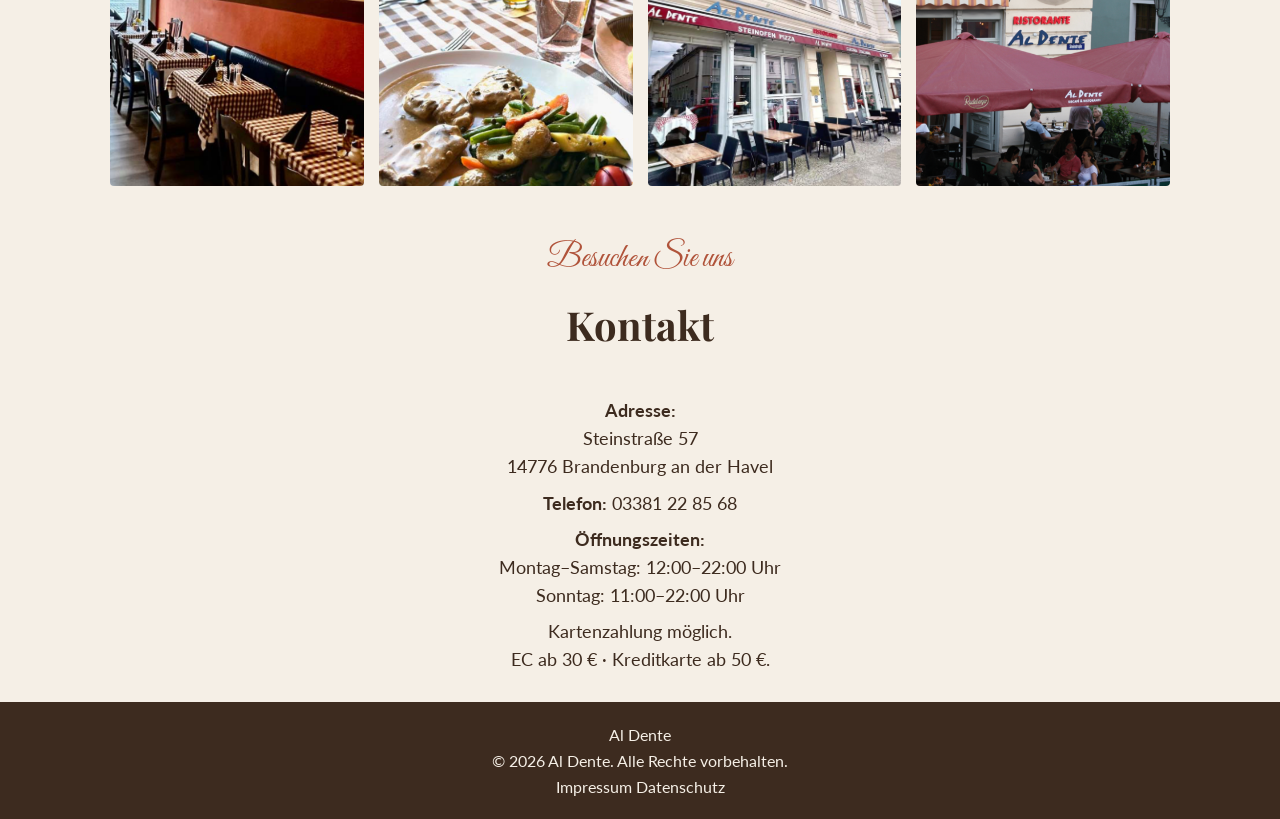
==== commit 0b796452: "Update index.html" ====
--- a/index.html
+++ b/index.html
@@ -48,7 +48,7 @@
         <li><a href="#willkommen">Willkommen</a></li>
         <li><a href="#menu">Menü</a></li>
         <li><a href="#galerie">Galerie</a></li>
-        <li><a href="/kontakt.html">Kontakt</a></li>
+        <li><a href="#kontakt">Kontakt</a></li>
       </ul>
     </nav>
   </header>
@@ -96,21 +96,12 @@
   <!-- ============================================= -->
 <!-- MENÜ                                          -->
 <!-- ============================================= -->
-<!-- ============================================= -->
-<!-- SPEISEKARTE                                   -->
-<!-- ============================================= -->
-
 <section class="section menu" id="menu">
 
 <div class="menu-decoration menu-decoration-one"></div>
 <div class="menu-decoration menu-decoration-two"></div>
 
 <div class="container">
-
-<!-- Bild oben über der Speisekarte -->
-<div class="menu-cover-image">
-    <img src="/images/getränk.jpg" alt="Getränke Al Dente">
-</div>
 
 <p class="script center" style="margin-top:50px;">
     La Carta
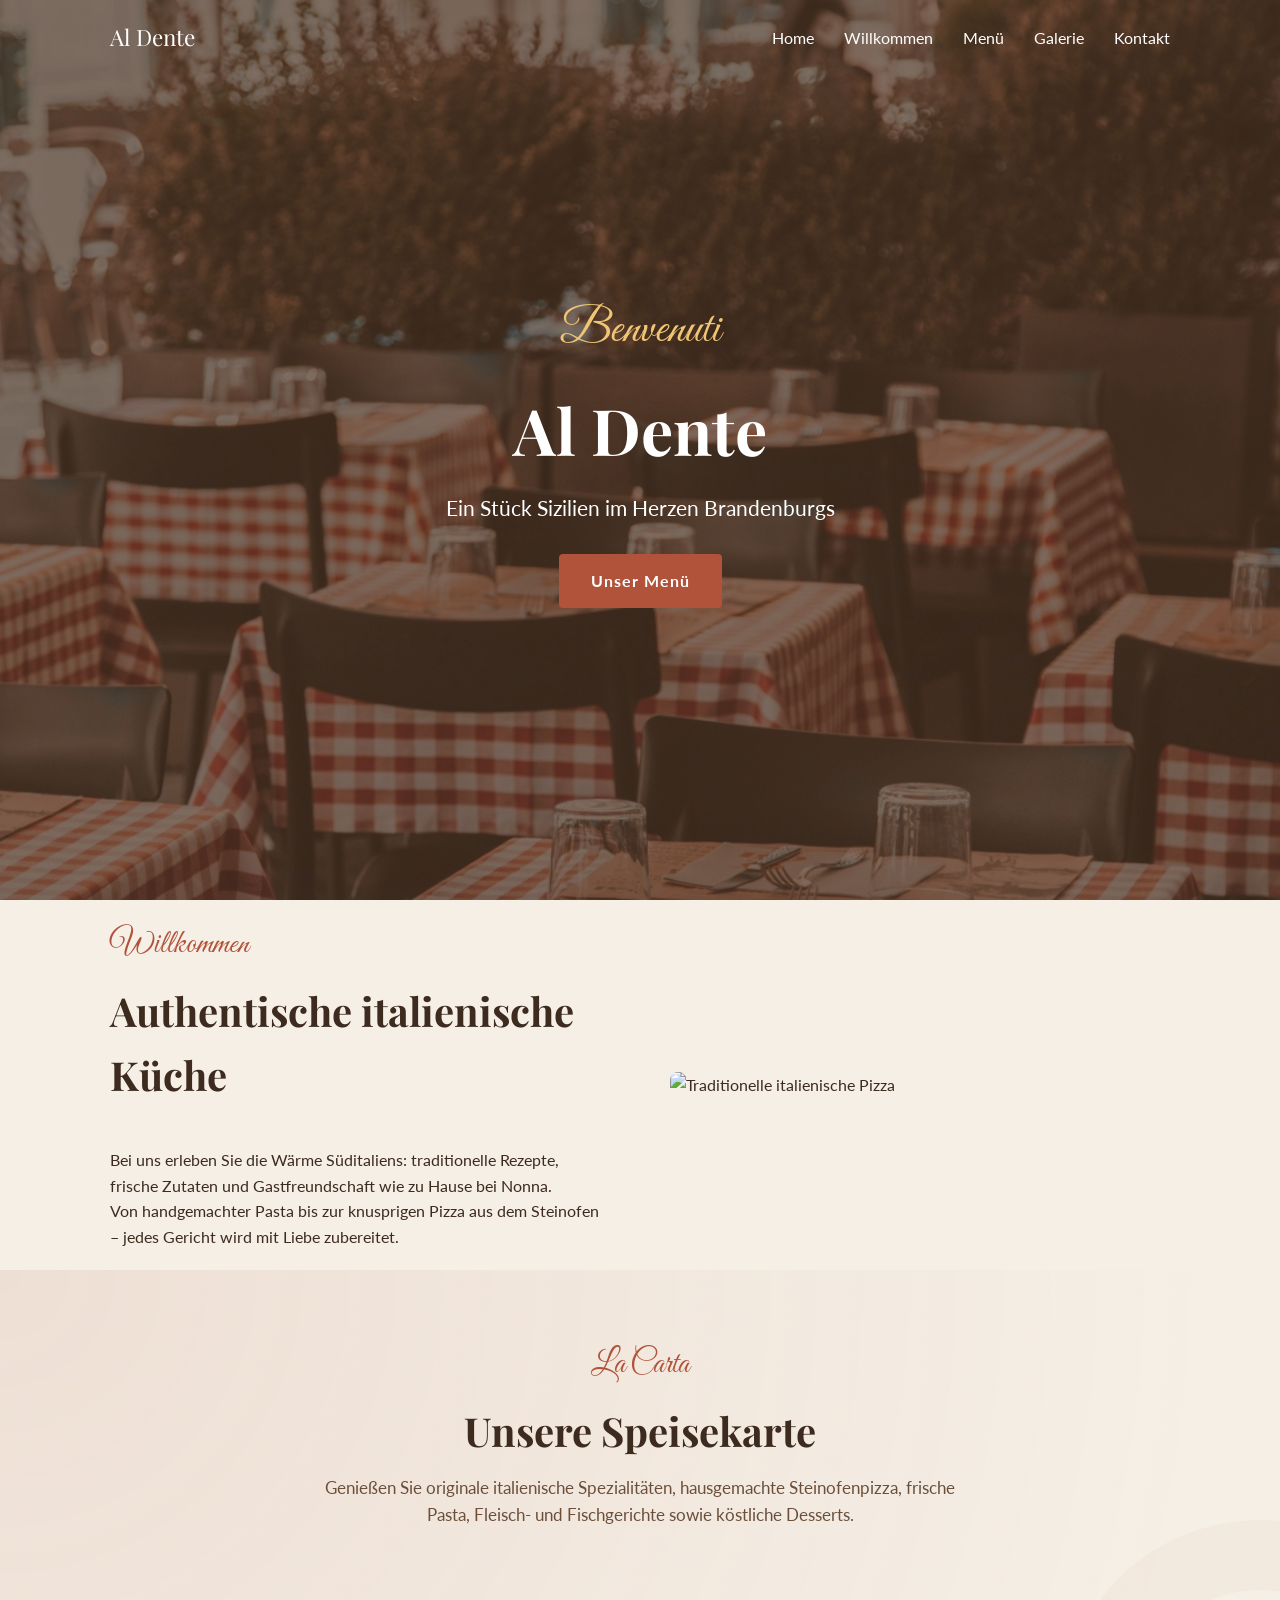
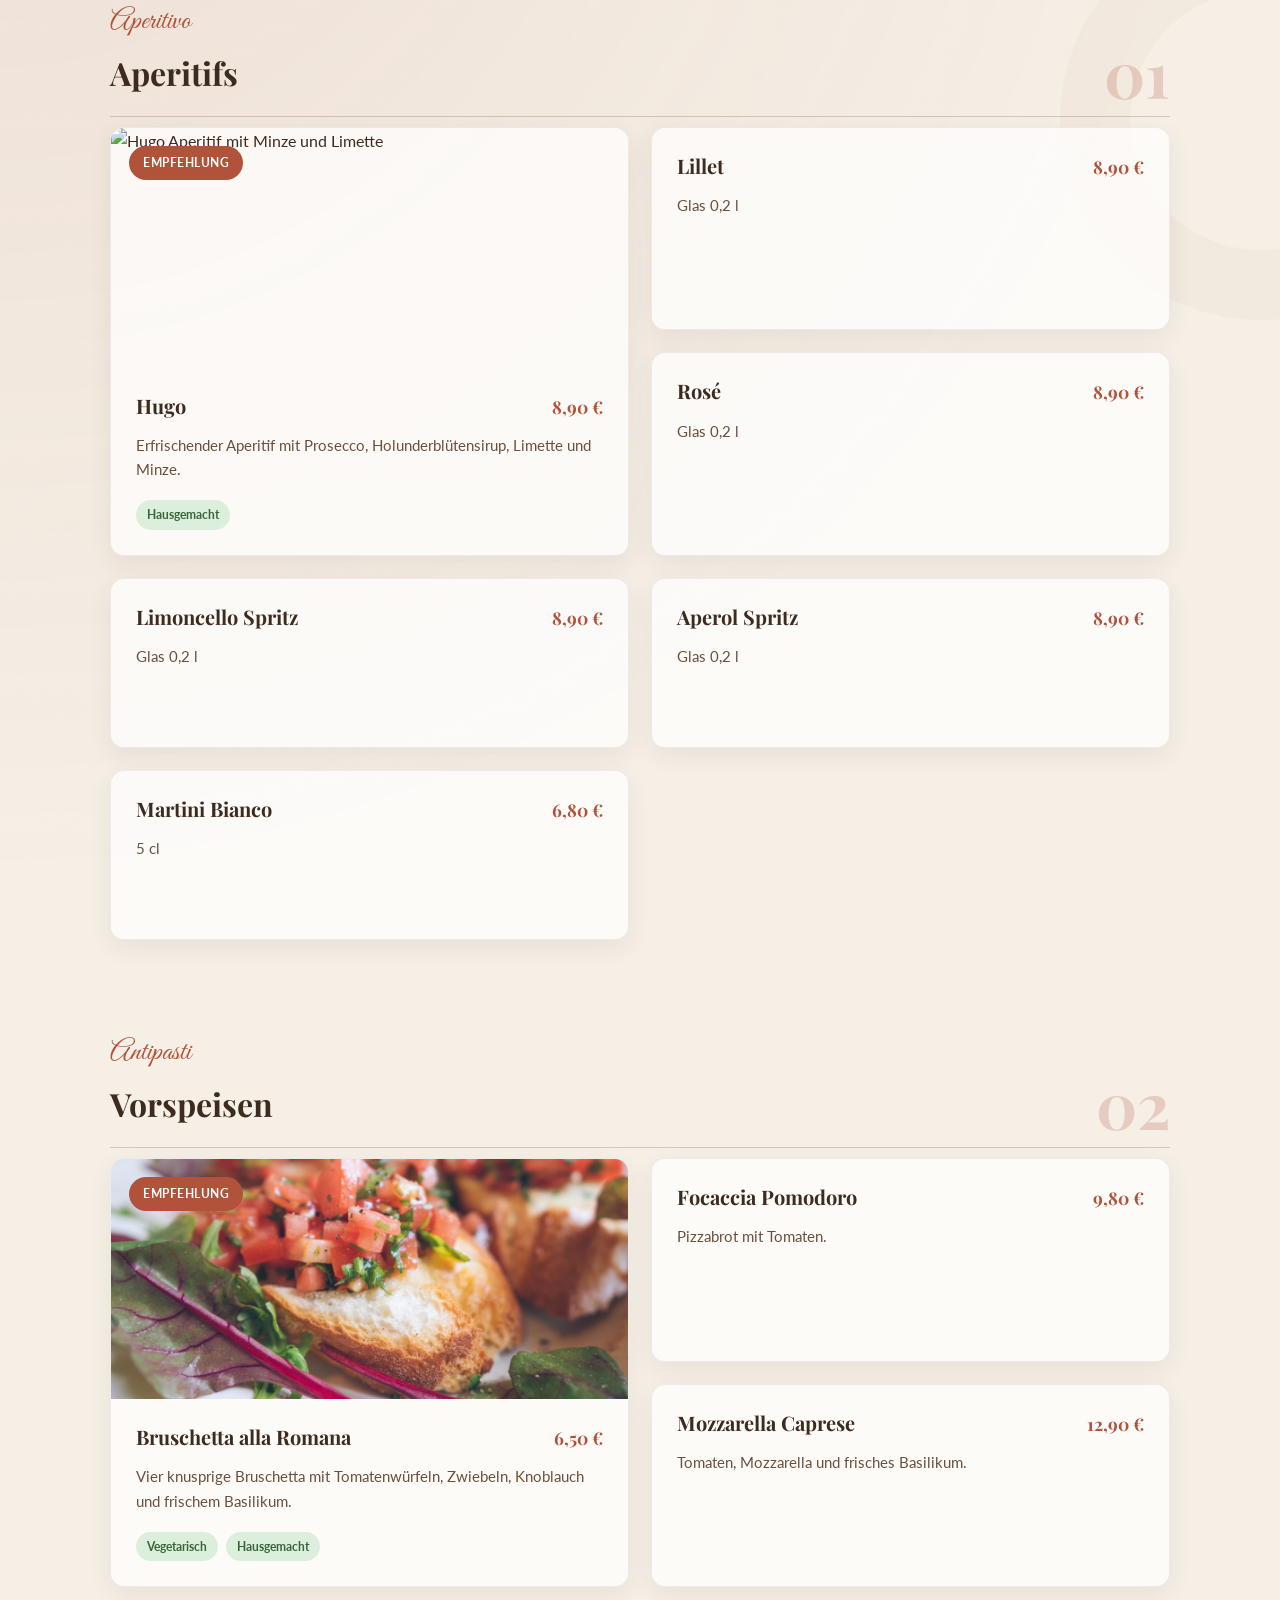
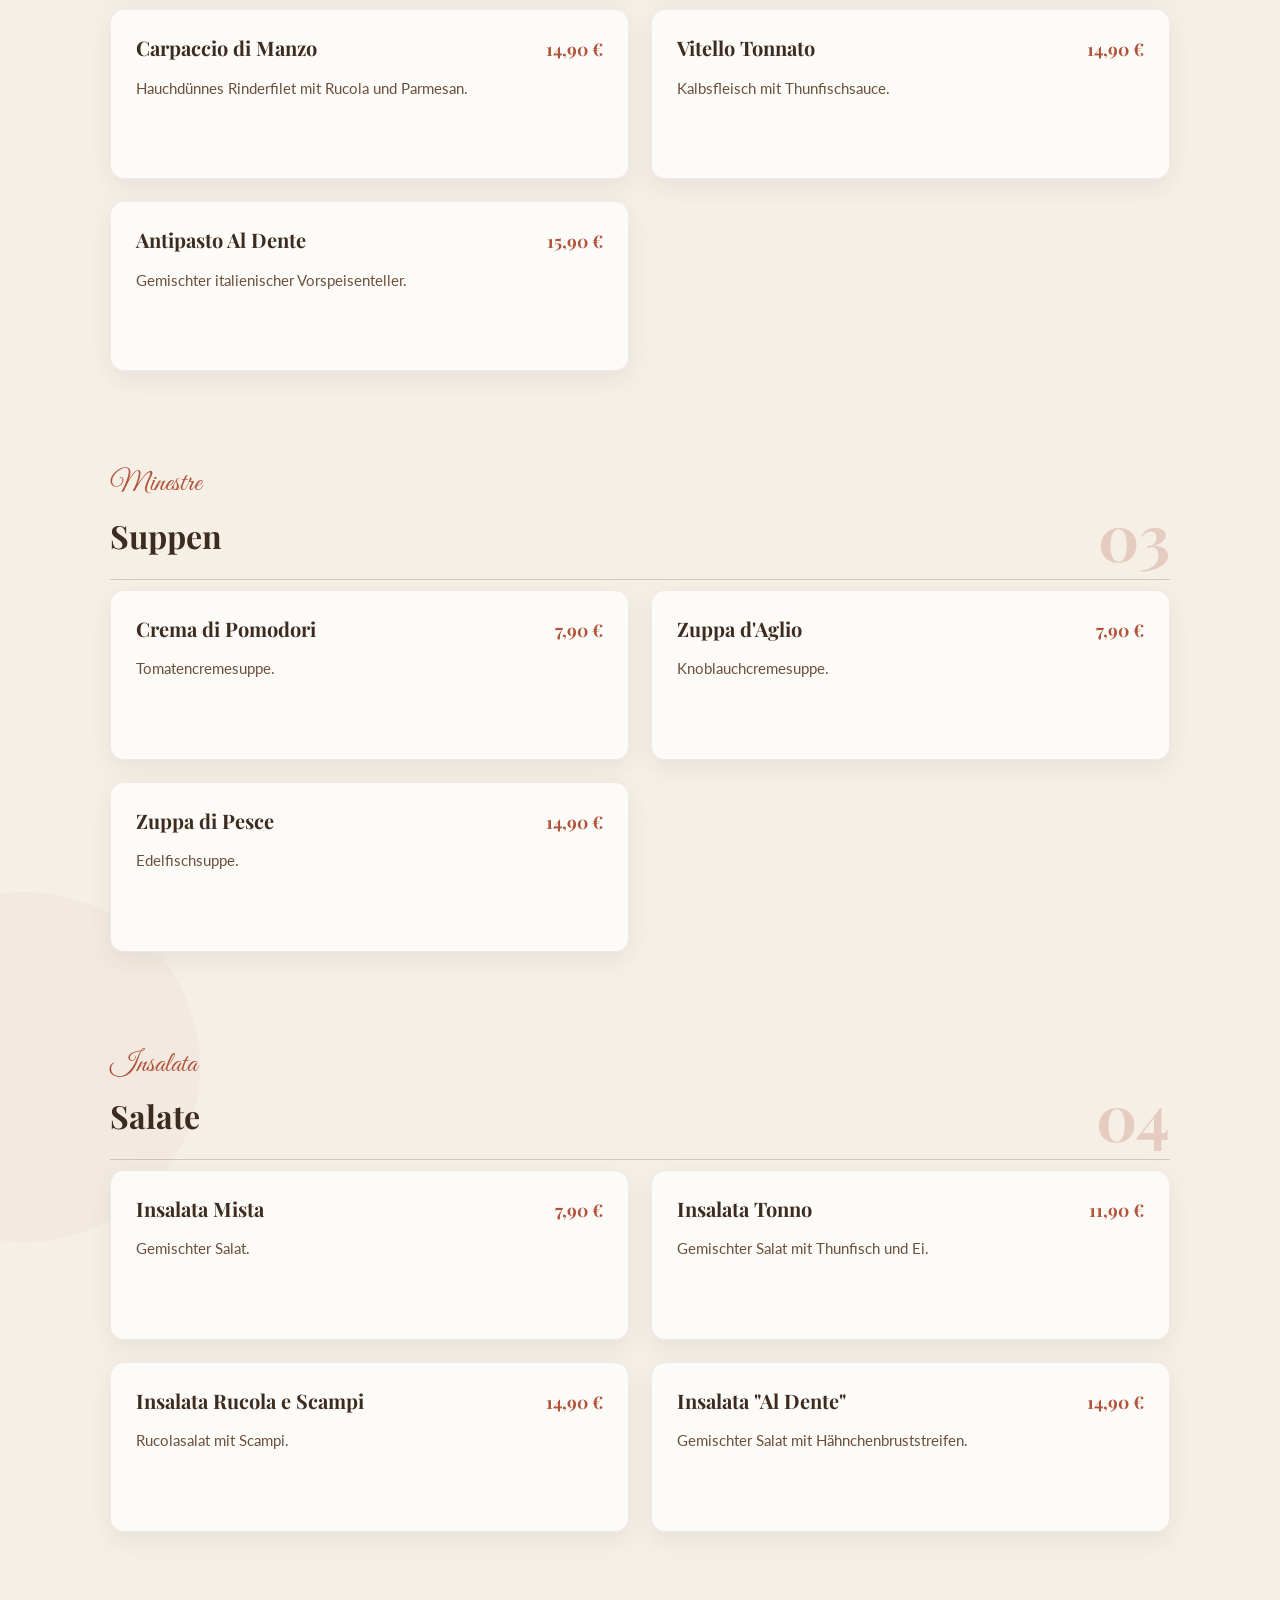
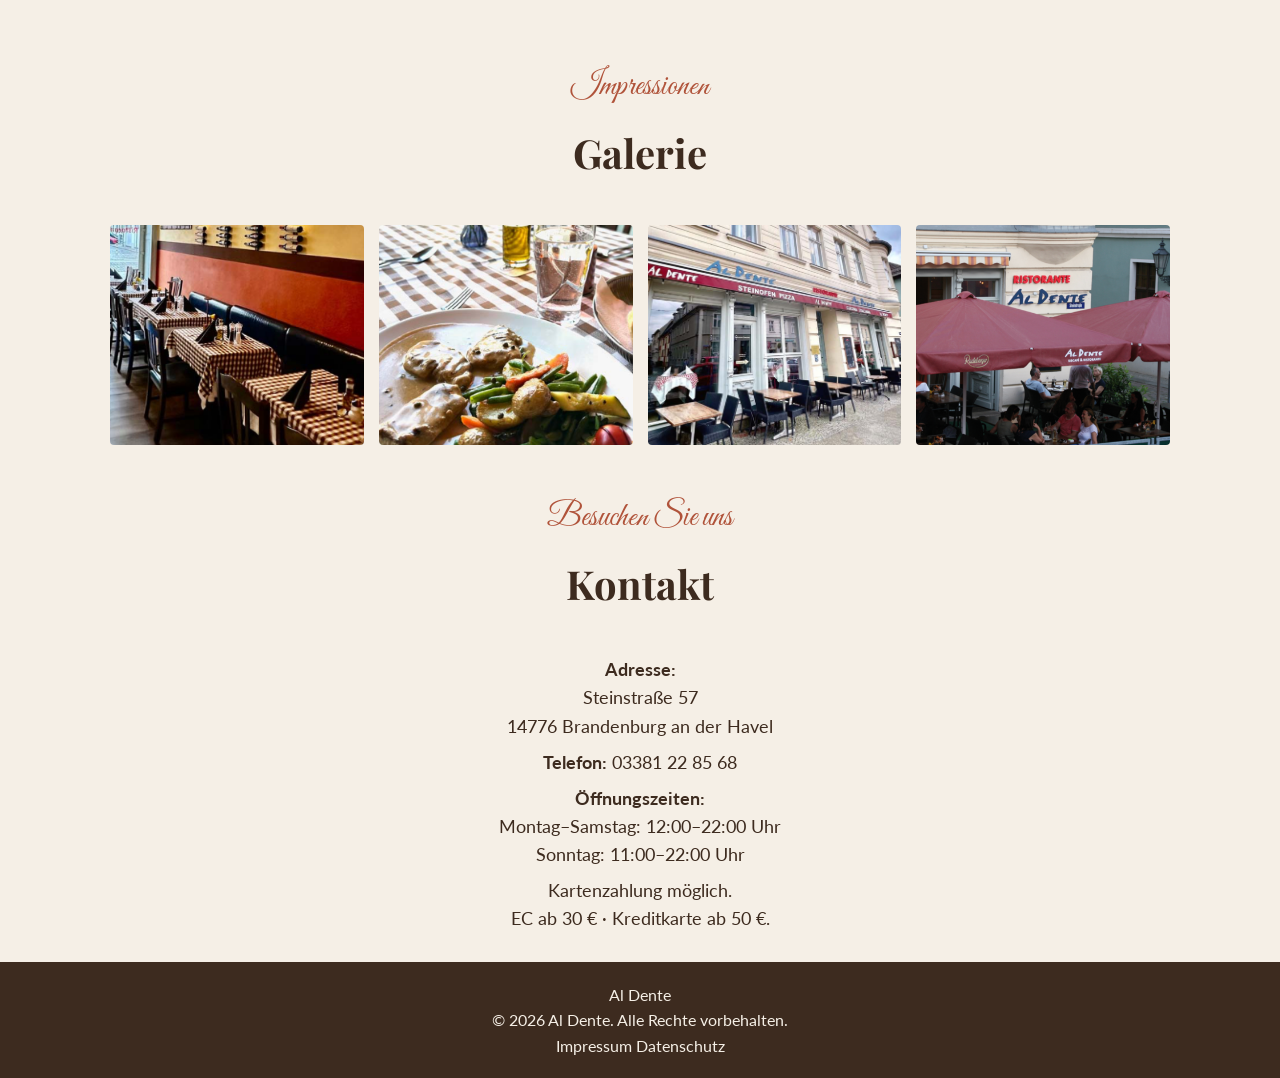
==== commit 030c48b1: "Modify Bruschetta card with new details Updated food card details for Bruschetta." ====
--- a/index.html
+++ b/index.html
@@ -280,21 +280,31 @@
 
 
 
-        <article class="food-card">
+              <article class="food-card featured-card">
+
+          <div class="food-image">
+            <img
+              src="/images/bruschetta.jpg"
+              alt="Frische Bruschetta mit Tomaten und Basilikum"
+            >
+
+            <span class="food-badge">Empfehlung</span>
+          </div>
 
           <div class="food-content">
             <div class="food-title-row">
-              <h4>Bruschetta Classico</h4>
-              <span class="food-price">1,90 €</span>
+              <h4>Bruschetta alla Romana</h4>
+              <span class="food-price">6,50 €</span>
             </div>
 
             <p>
-              Eine Scheibe mit Tomaten, Zwiebeln, Knoblauch und Basilikum.
+              Vier knusprige Bruschetta mit Tomatenwürfeln, Zwiebeln,
+              Knoblauch und frischem Basilikum.
             </p>
 
             <div class="food-tags">
-              <span>Vegan</span>
               <span>Vegetarisch</span>
+              <span>Hausgemacht</span>
             </div>
           </div>
 
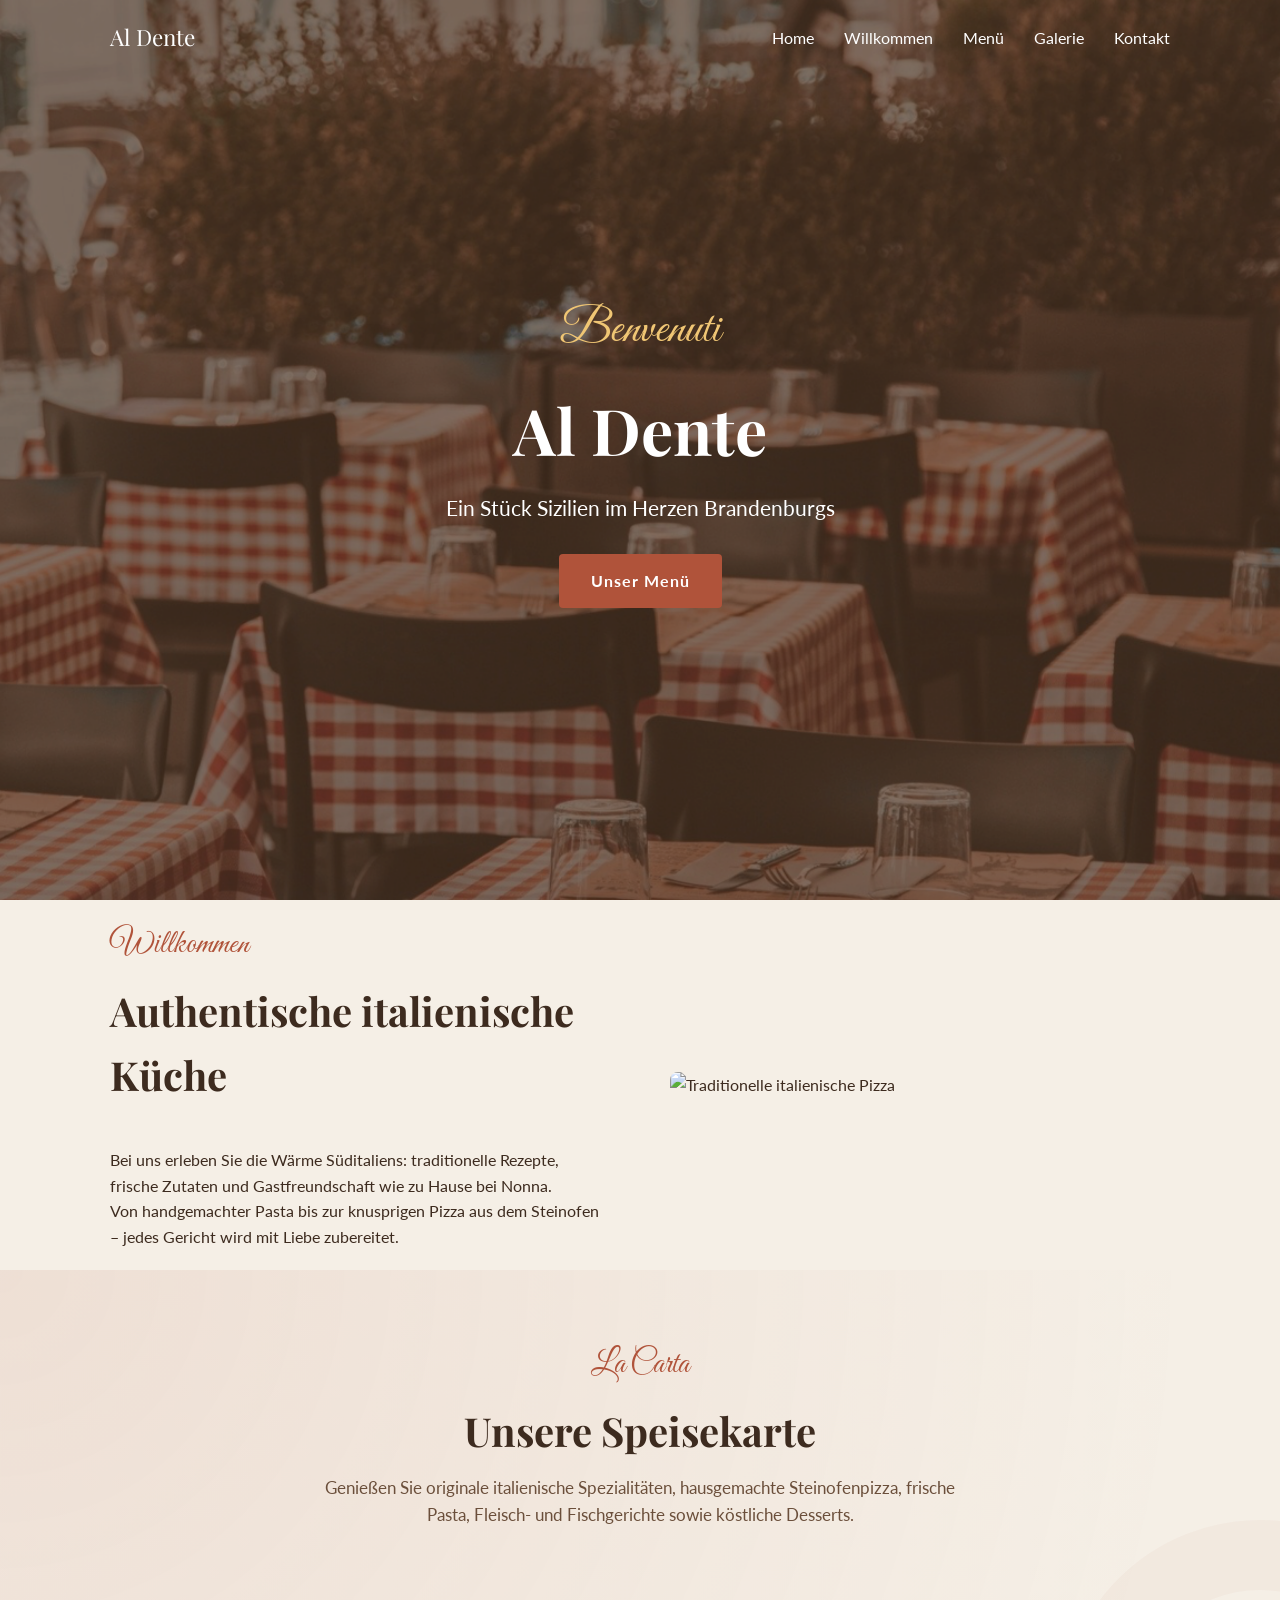
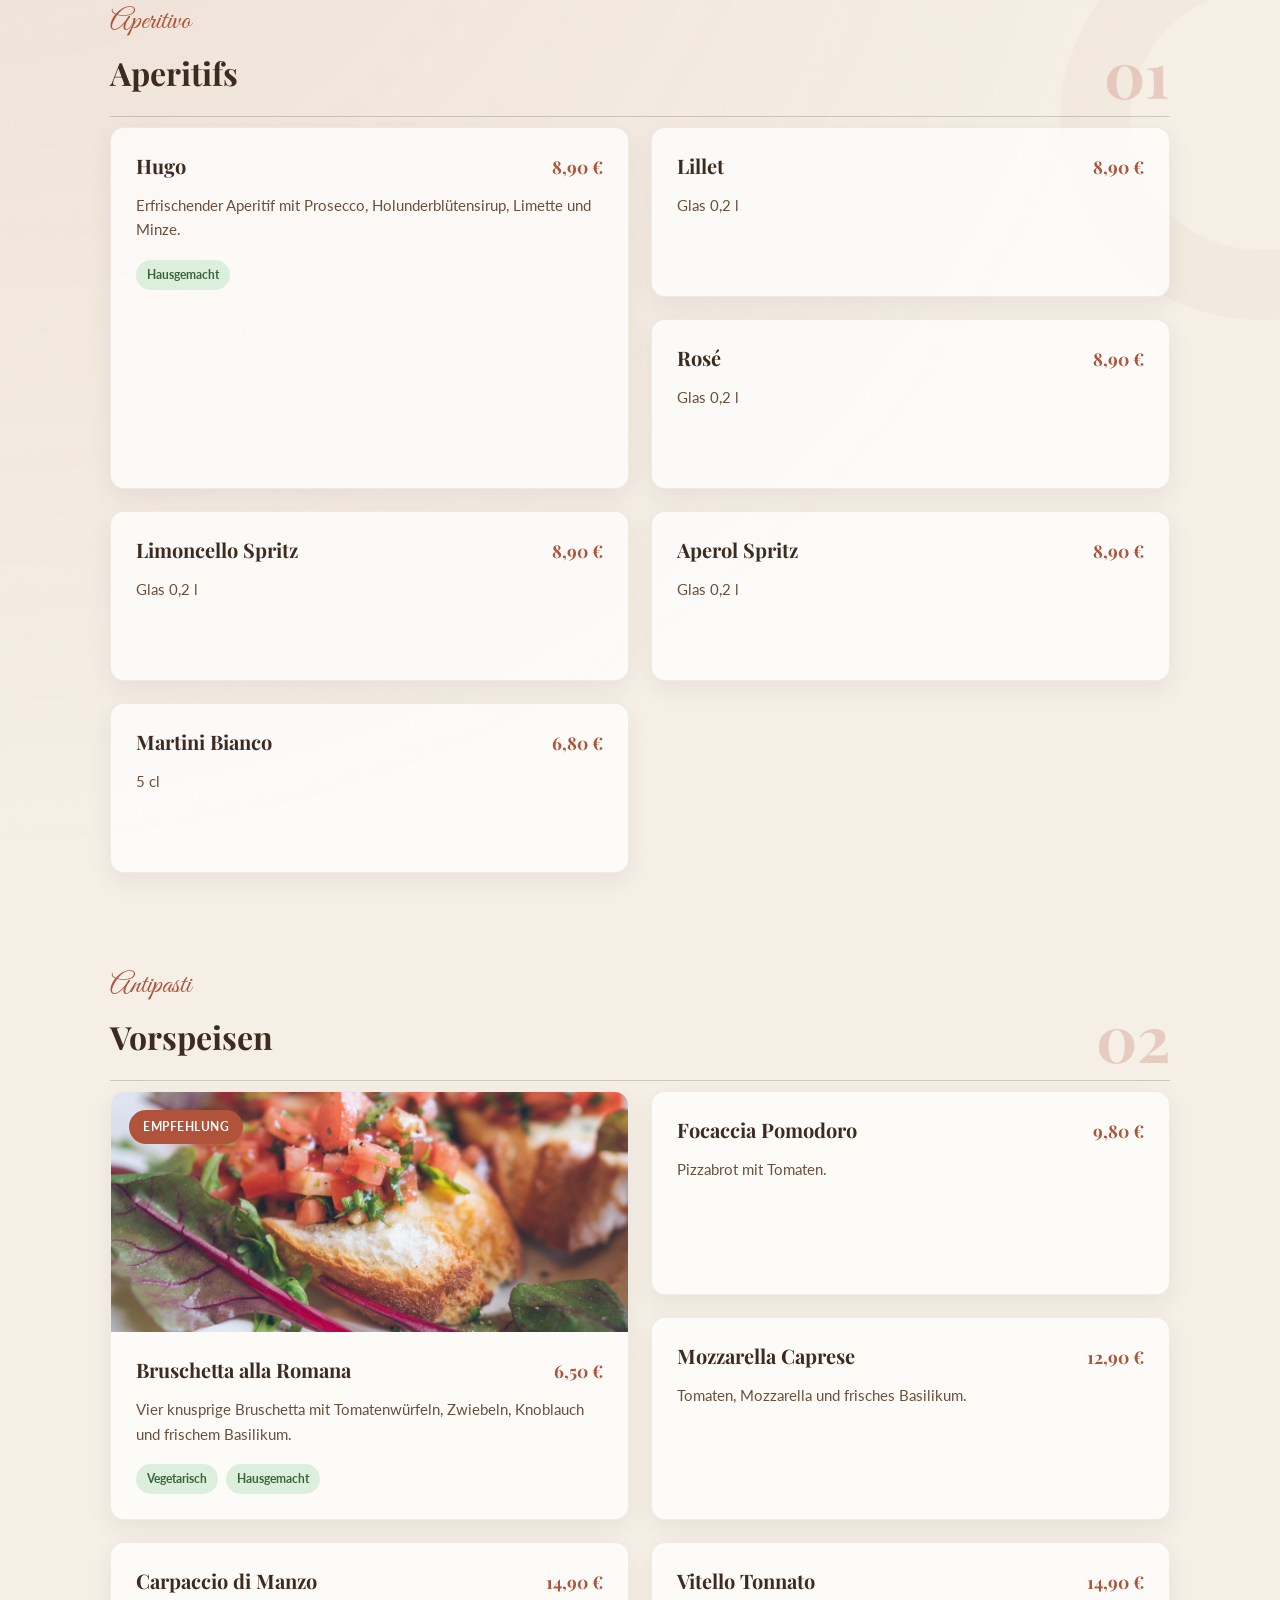
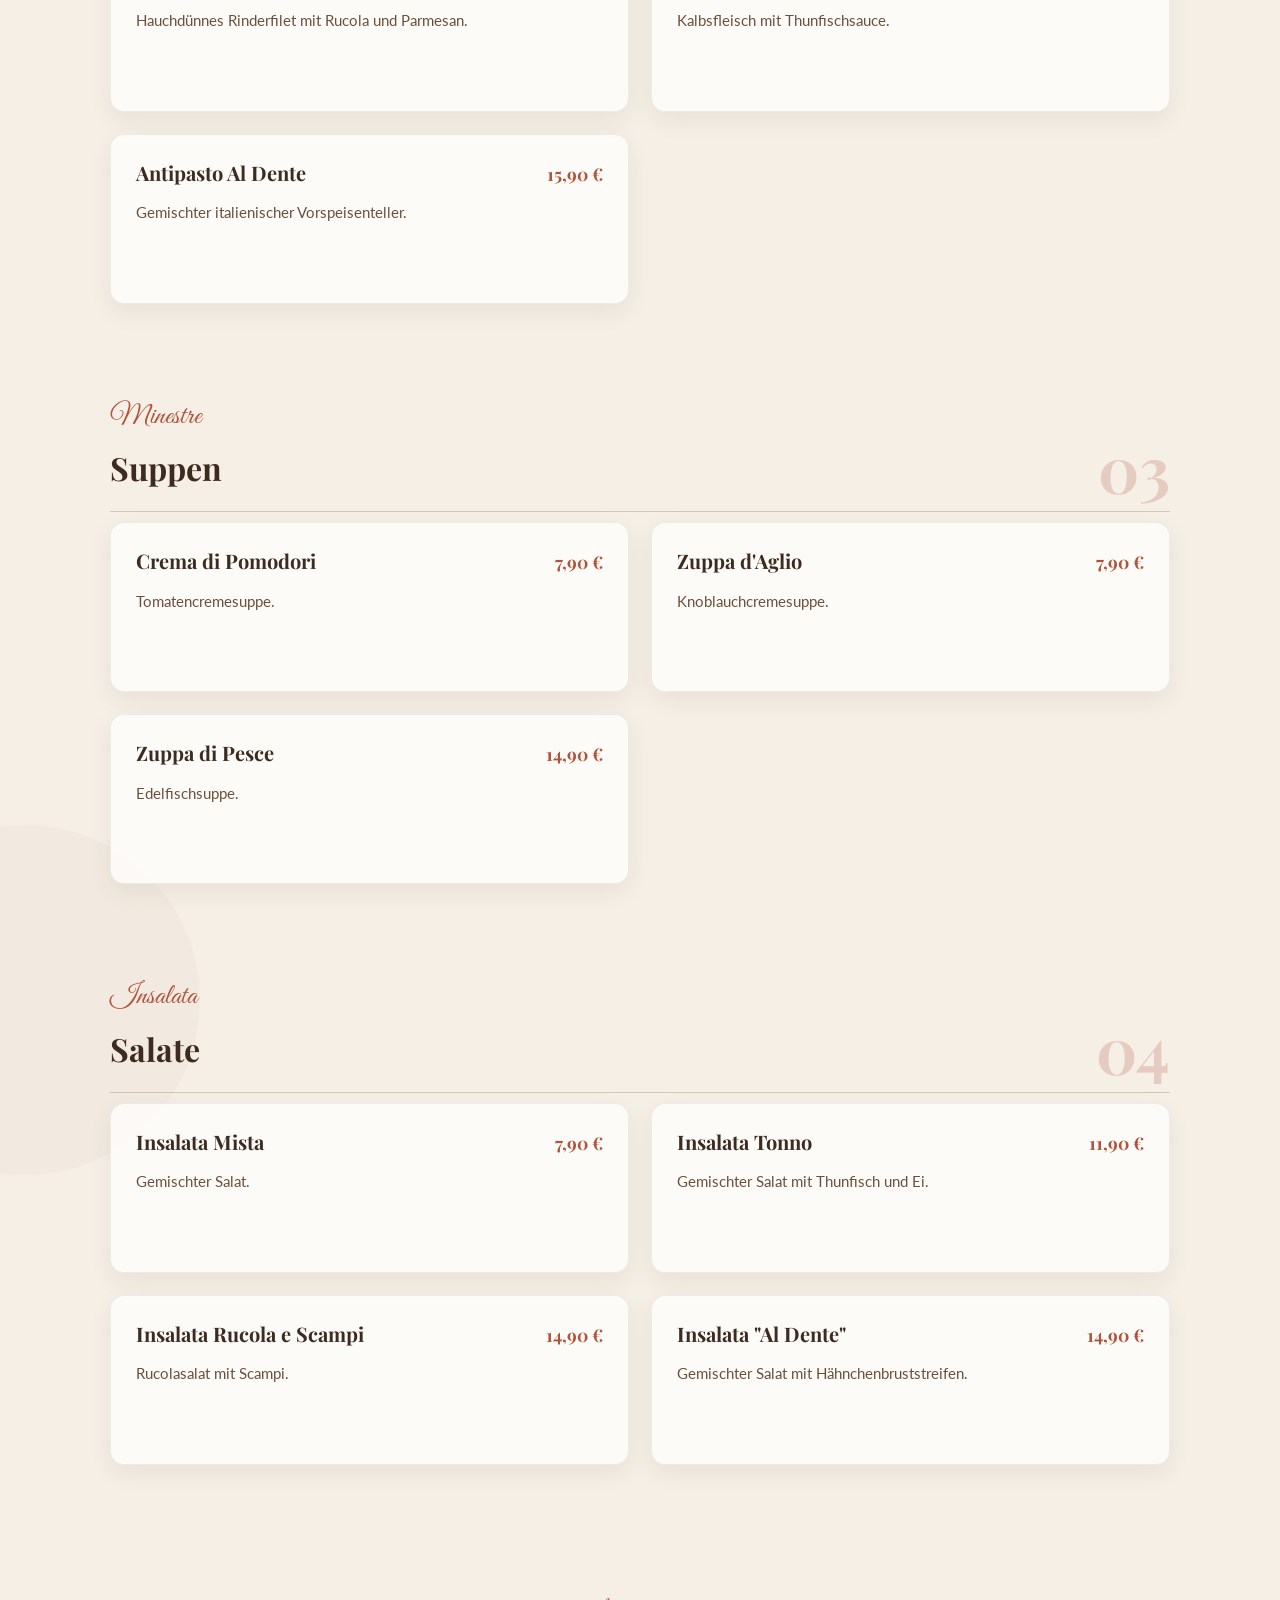
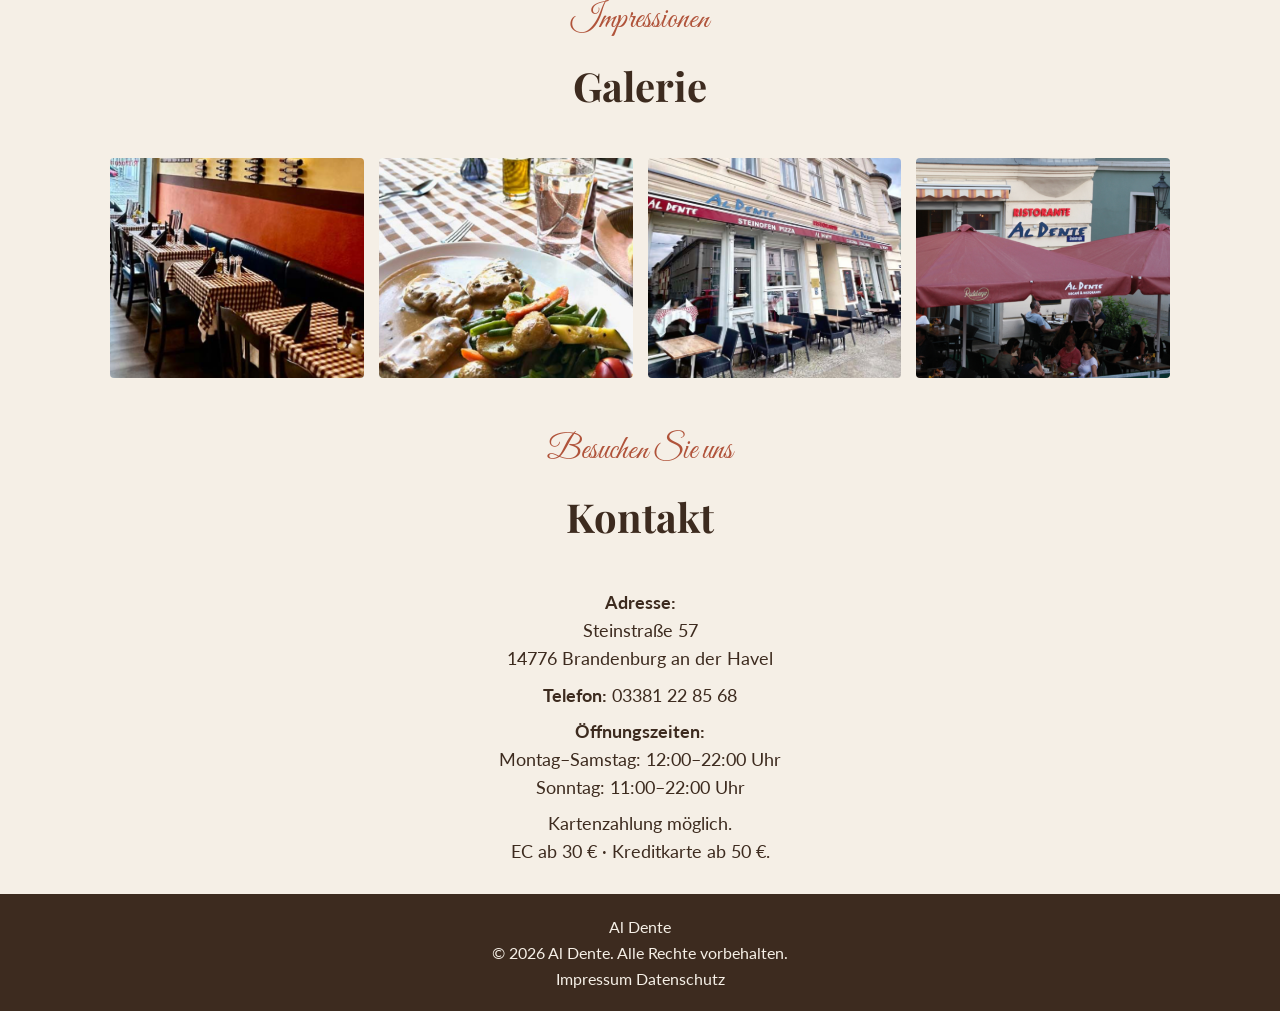
==== commit c99157e0: "index.html aktualisieren" ====
--- a/index.html
+++ b/index.html
@@ -141,17 +141,6 @@
 
 <article class="food-card featured-card">
 
-<div class="food-image">
-
-<img 
-src="/images/hugo.jpg"
-alt="Hugo Aperitif mit Minze und Limette"
->
-
-<span class="food-badge">Empfehlung</span>
-
-</div>
-
 
 <div class="food-content">
 
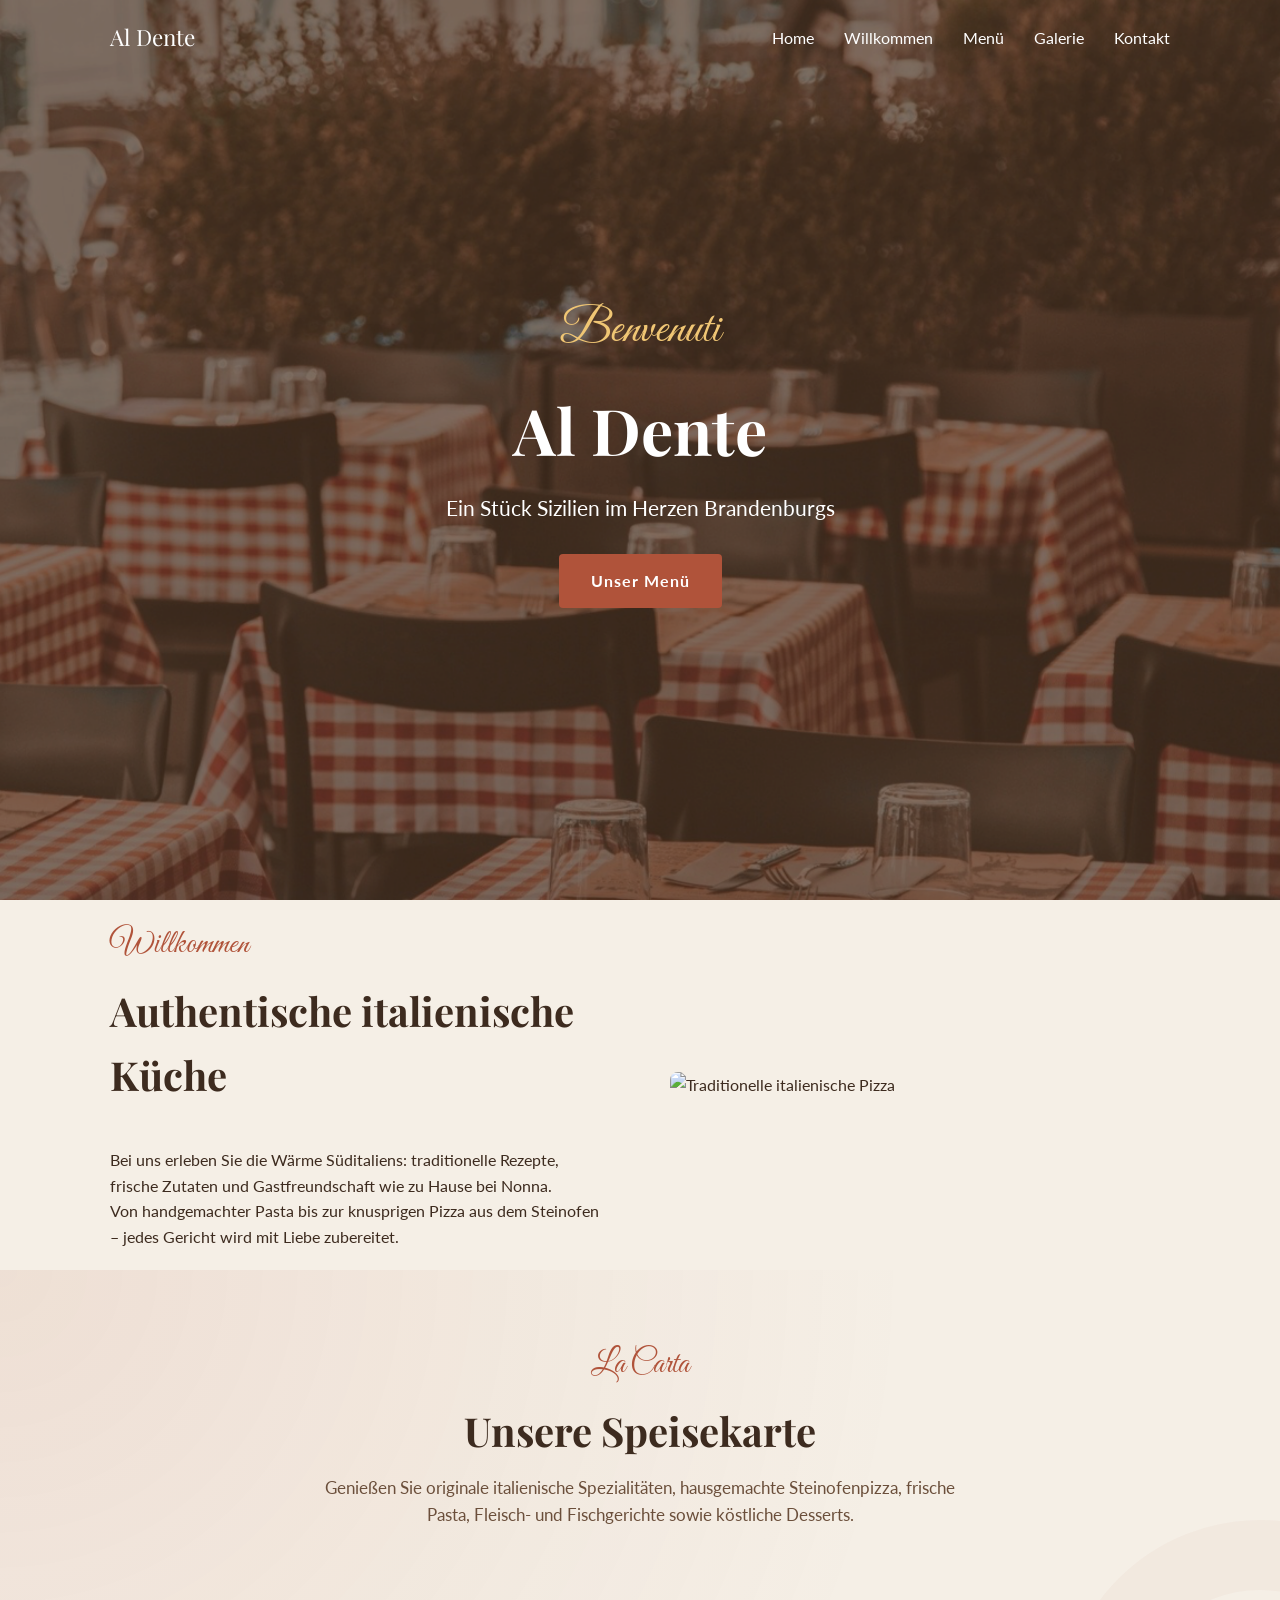
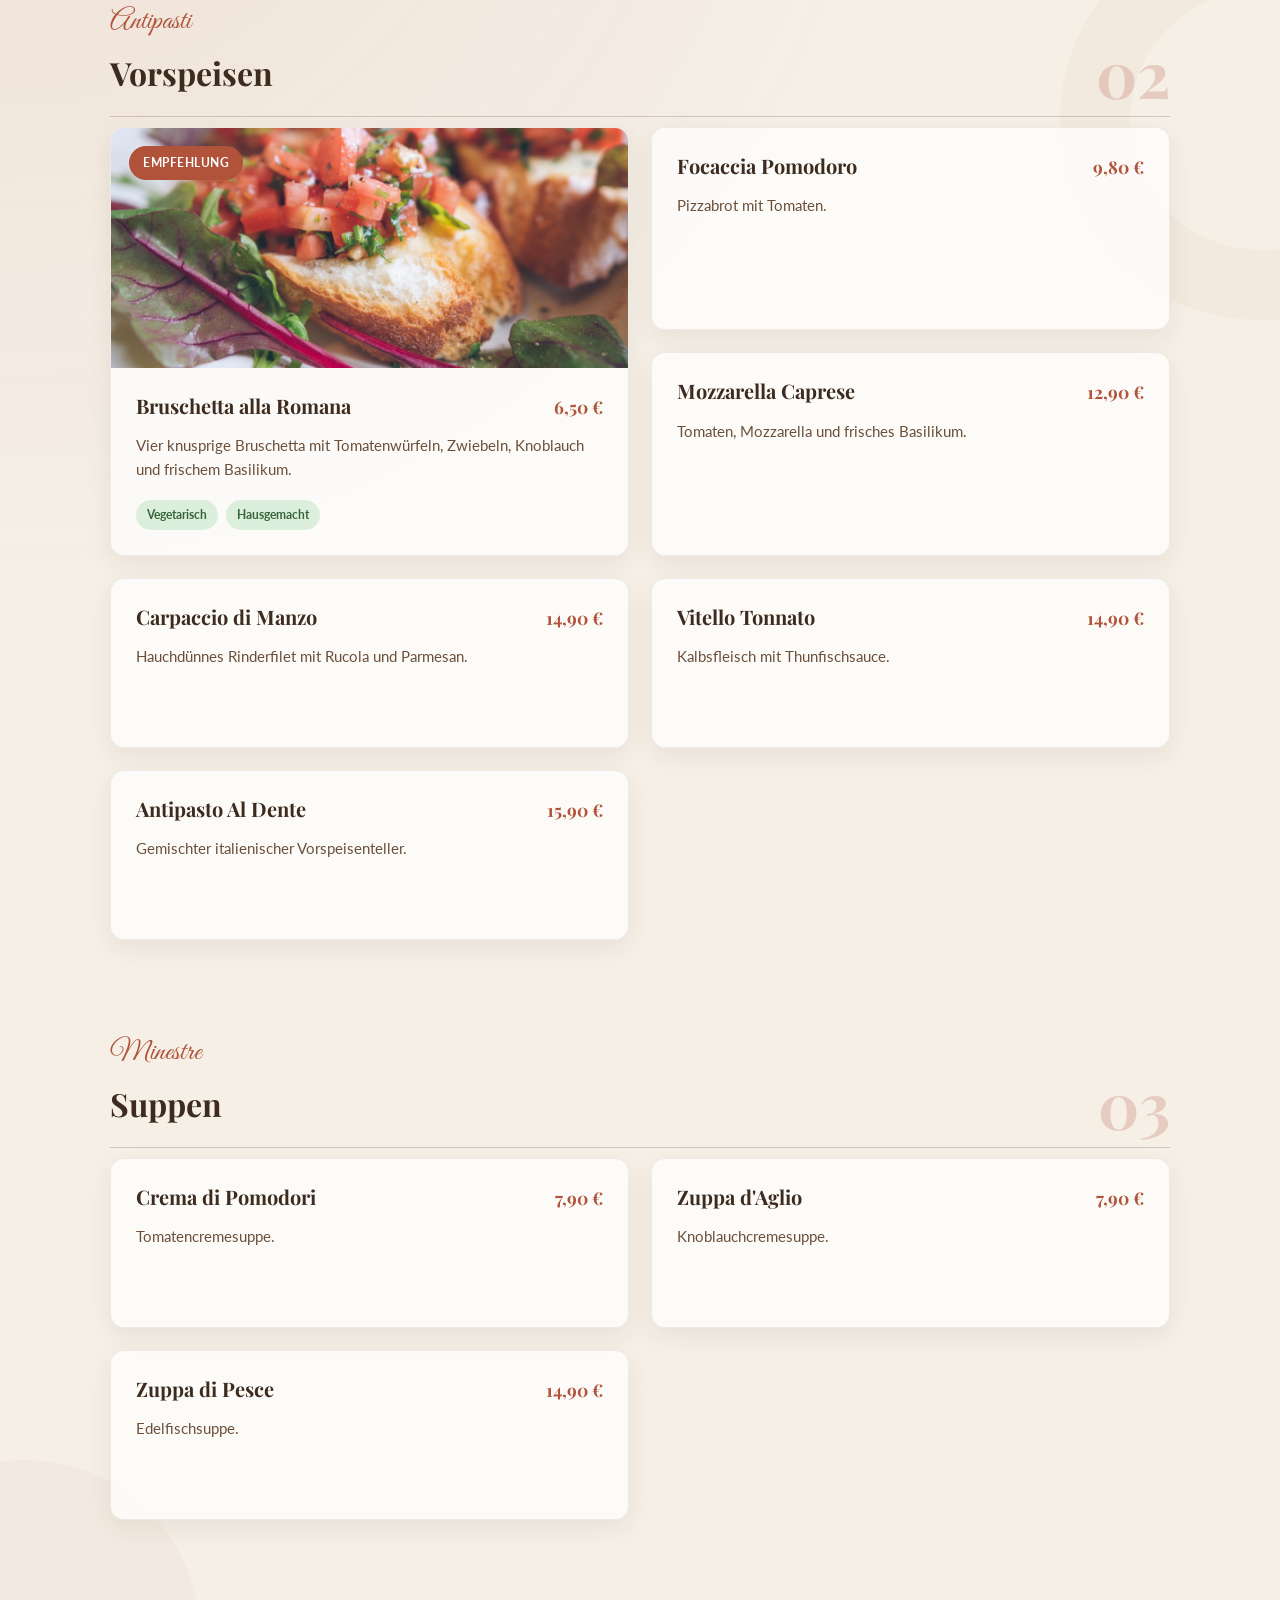
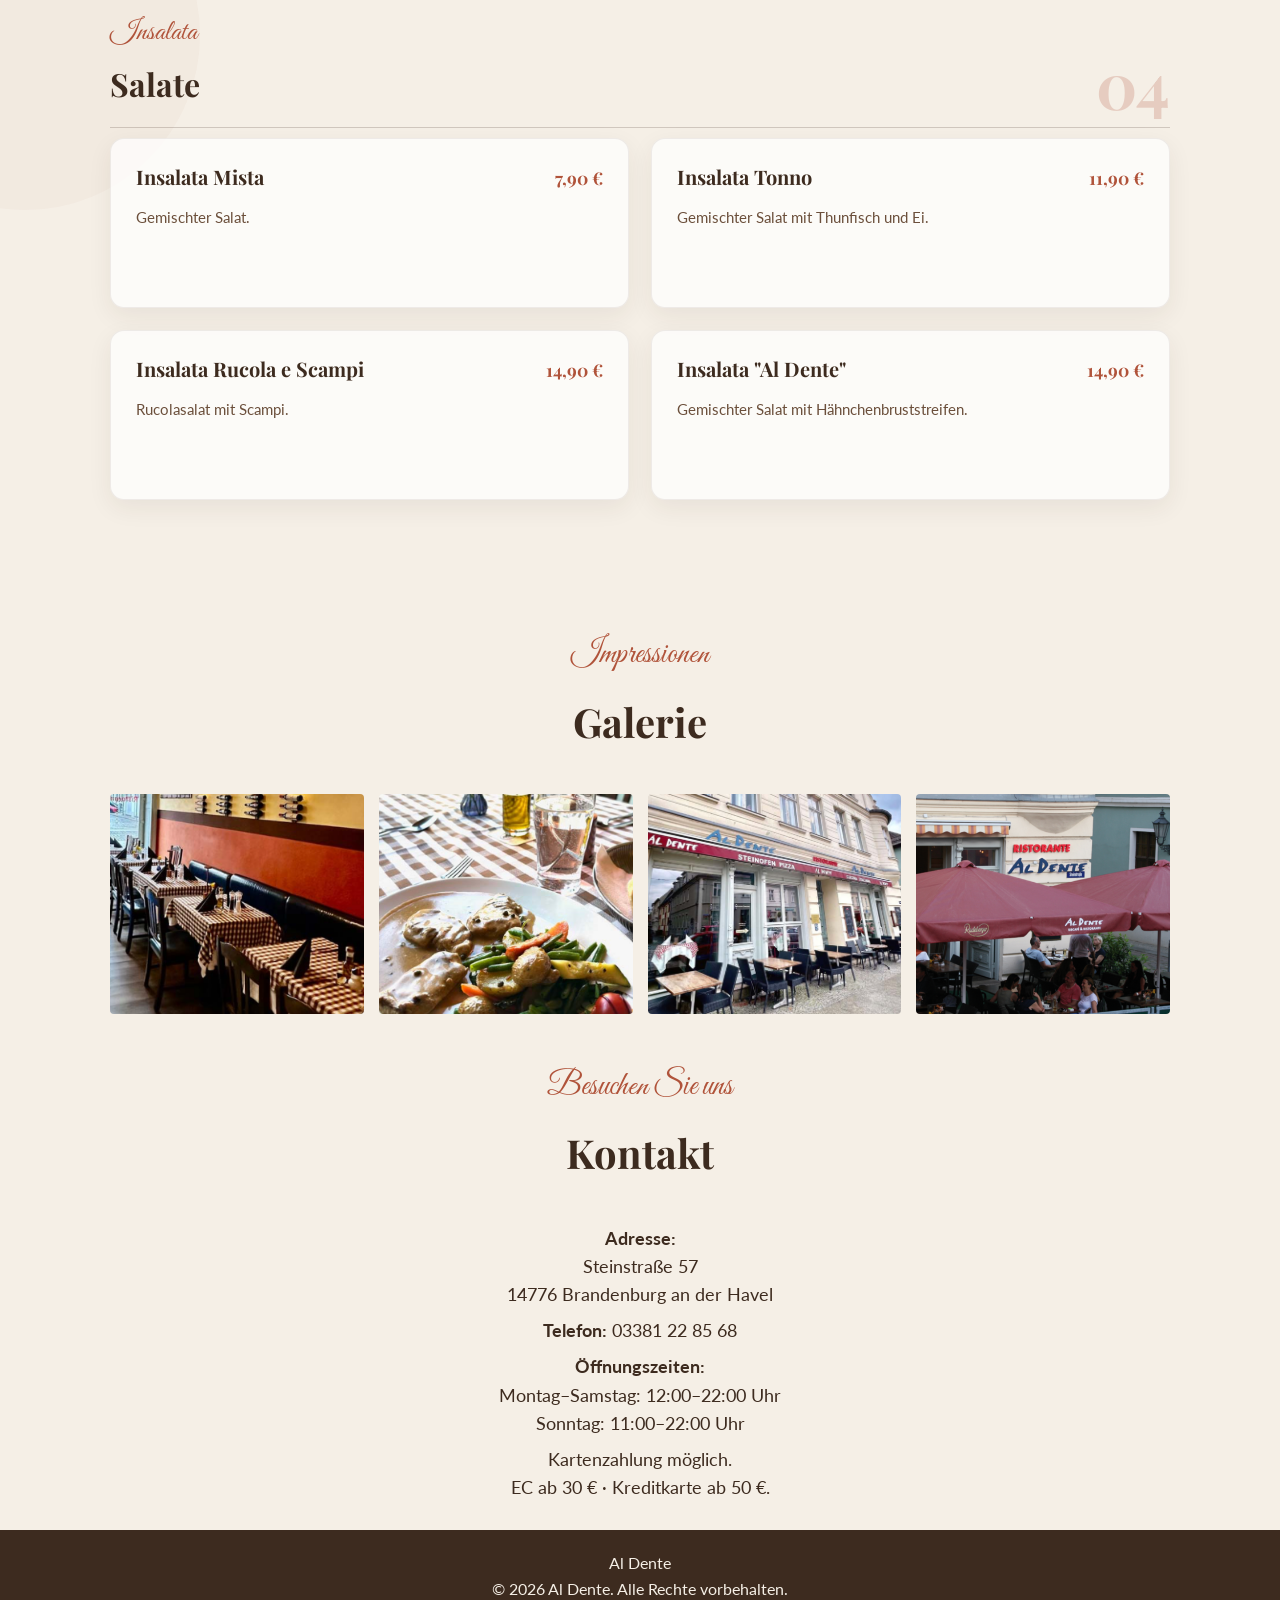
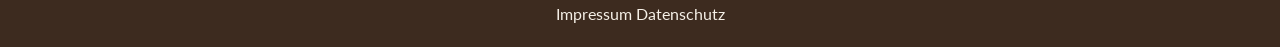
==== commit 63edb2b3: "index.html aktualisieren" ====
--- a/index.html
+++ b/index.html
@@ -117,133 +117,7 @@
     Fleisch- und Fischgerichte sowie köstliche Desserts.
 </p>
 
-<!-- ========================================= -->
-<!-- APERITIFS -->
-<!-- ========================================= -->
-
-<div class="menu-category">
-
-<div class="category-heading">
-<div>
-<p class="category-small">Aperitivo</p>
-<h3>Aperitifs</h3>
-</div>
-
-<span class="category-number">01</span>
-
-</div>
-
-
-<div class="food-grid">
-
-
-<!-- Hugo mit Bild -->
-
-<article class="food-card featured-card">
-
-
-<div class="food-content">
-
-<div class="food-title-row">
-<h4>Hugo</h4>
-<span class="food-price">8,90 €</span>
-</div>
-
-<p>
-Erfrischender Aperitif mit Prosecco,
-Holunderblütensirup, Limette und Minze.
-</p>
-
-<div class="food-tags">
-<span>Hausgemacht</span>
-</div>
-
-</div>
-
-</article>
-
-
-
-<!-- normale Karten -->
-
-
-<article class="food-card">
-<div class="food-content">
-
-<div class="food-title-row">
-<h4>Lillet</h4>
-<span class="food-price">8,90 €</span>
-</div>
-
-<p>Glas 0,2 l</p>
-
-</div>
-</article>
-
-
-
-<article class="food-card">
-<div class="food-content">
-
-<div class="food-title-row">
-<h4>Rosé</h4>
-<span class="food-price">8,90 €</span>
-</div>
-
-<p>Glas 0,2 l</p>
-
-</div>
-</article>
-
-
-
-<article class="food-card">
-<div class="food-content">
-
-<div class="food-title-row">
-<h4>Limoncello Spritz</h4>
-<span class="food-price">8,90 €</span>
-</div>
-
-<p>Glas 0,2 l</p>
-
-</div>
-</article>
-
-
-
-<article class="food-card">
-<div class="food-content">
-
-<div class="food-title-row">
-<h4>Aperol Spritz</h4>
-<span class="food-price">8,90 €</span>
-</div>
-
-<p>Glas 0,2 l</p>
-
-</div>
-</article>
-
-
-
-<article class="food-card">
-<div class="food-content">
-
-<div class="food-title-row">
-<h4>Martini Bianco</h4>
-<span class="food-price">6,80 €</span>
-</div>
-
-<p>5 cl</p>
-
-</div>
-</article>
-
-
-</div>
-
-</div>
+
 
 
 <!-- ========================================= -->
